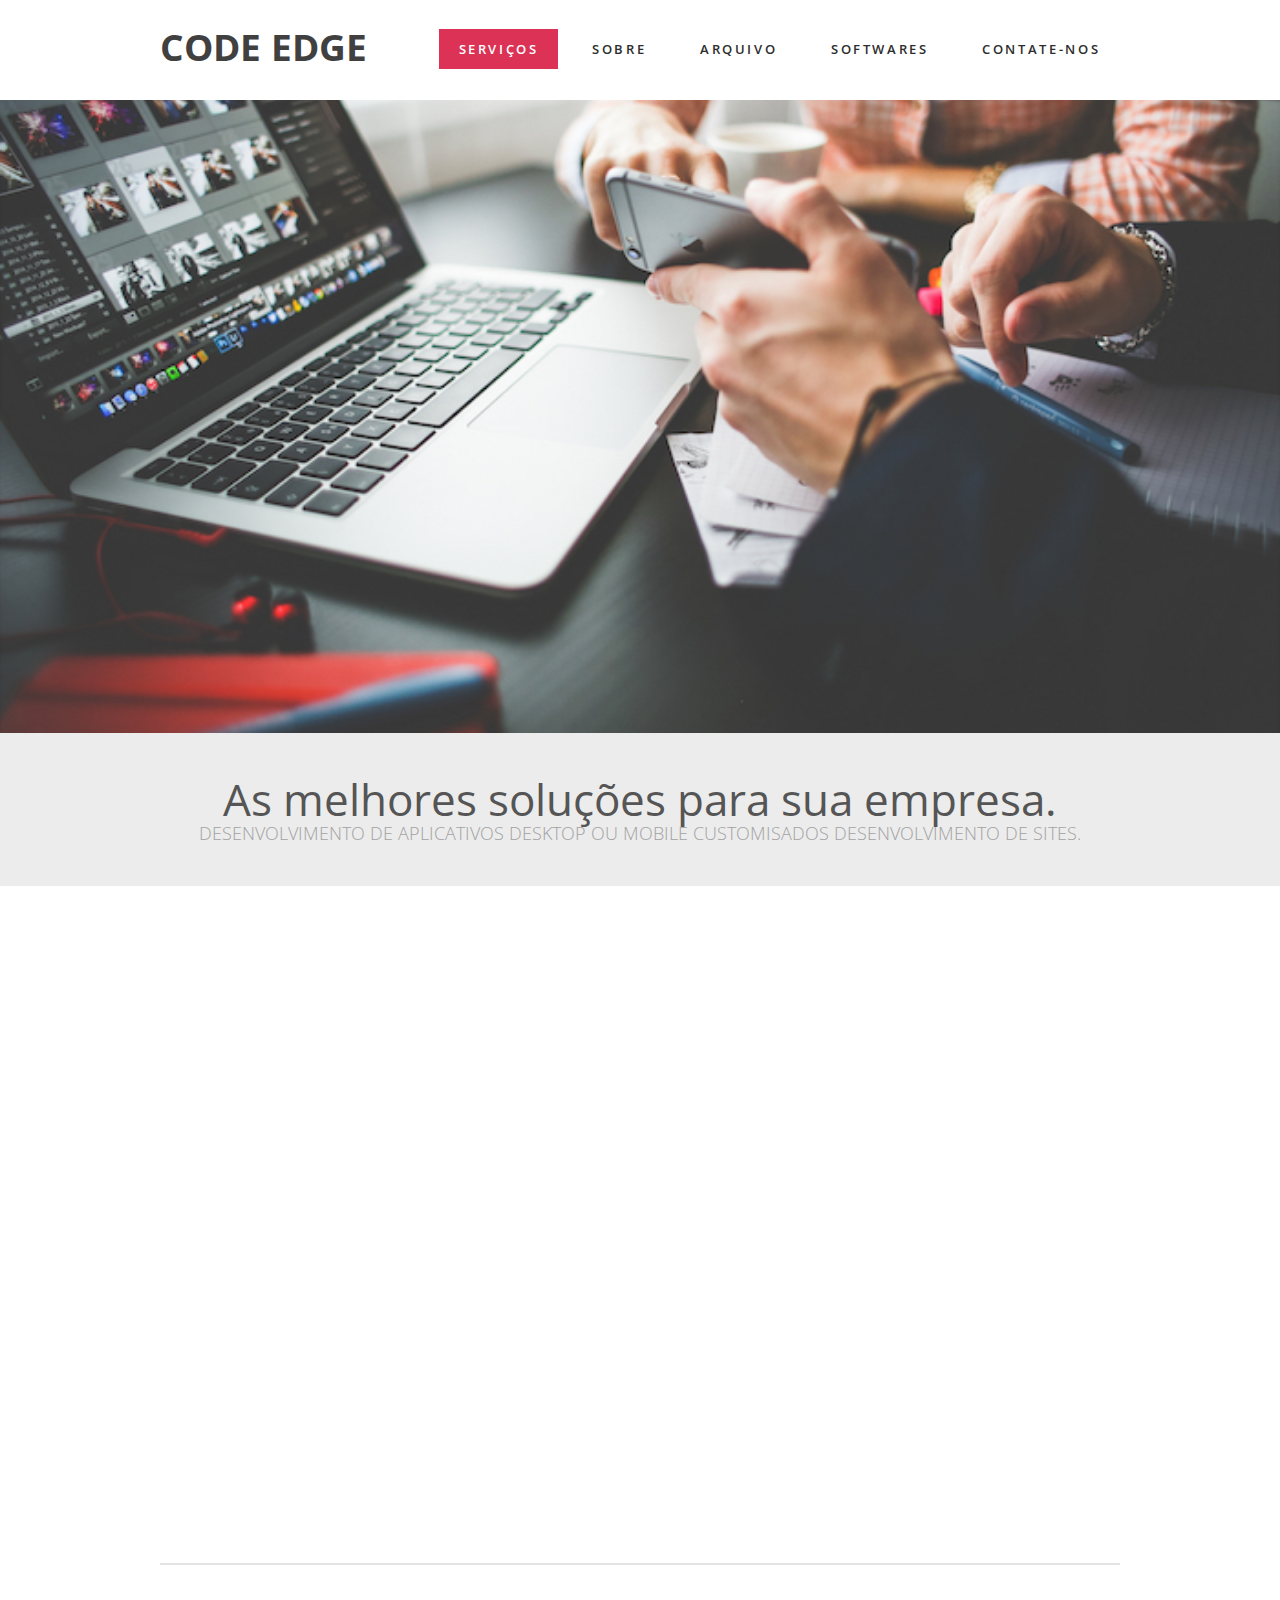
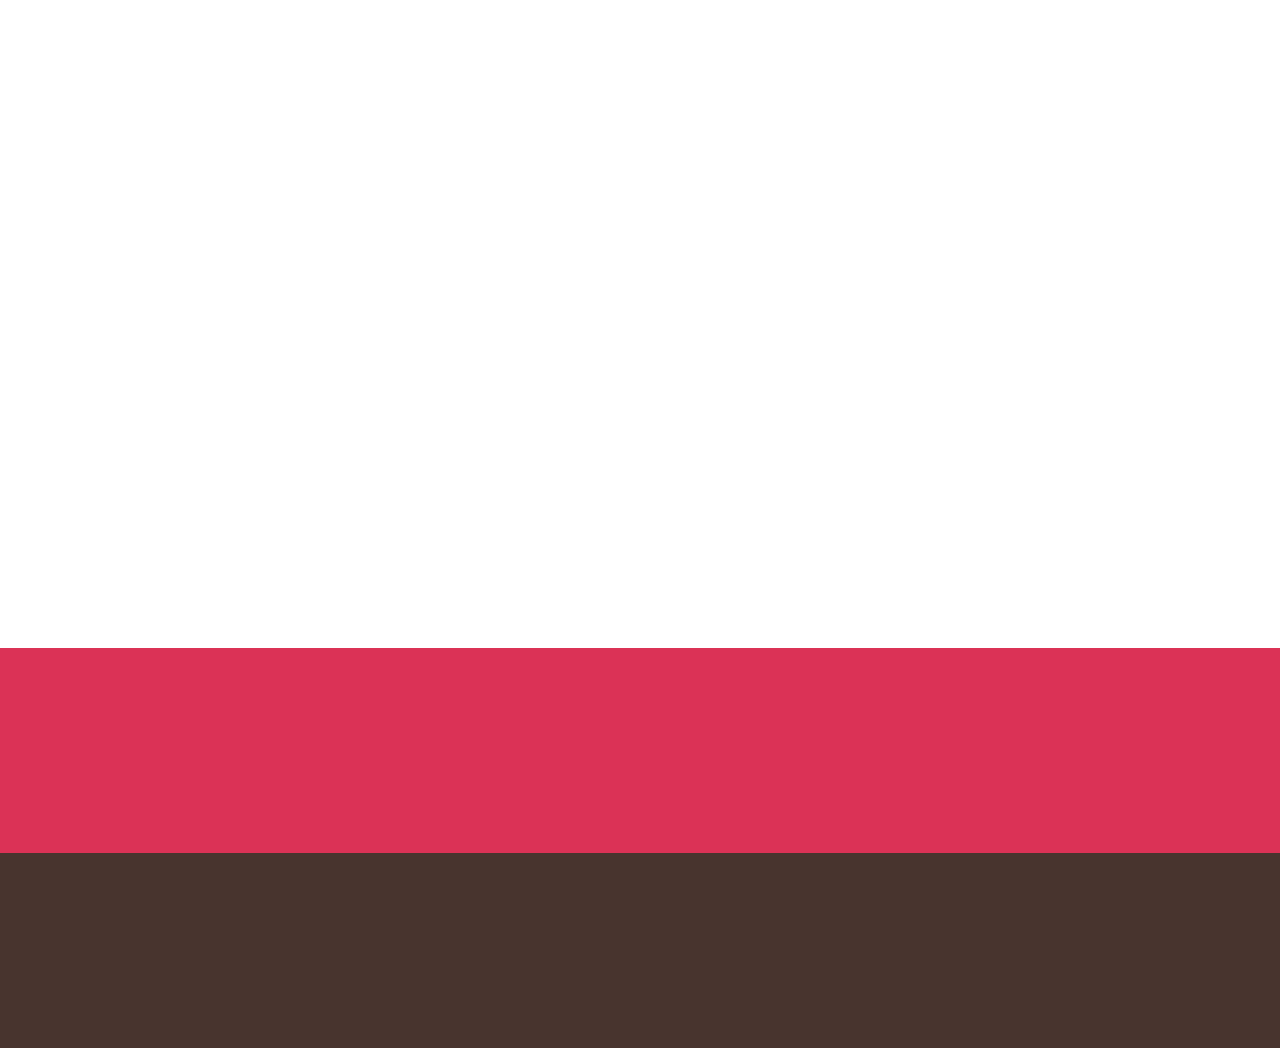
==== CodeEdge/index.html @ 5998e5e8 "Commit Inicial" ====
<!DOCTYPE html PUBLIC "-//W3C//DTD XHTML 1.0 Strict//EN" "http://www.w3.org/TR/xhtml1/DTD/xhtml1-strict.dtd">
<!--
Design by TEMPLATED
http://templated.co
Released for free under the Creative Commons Attribution License

Name       : Clear-Cut 
Description: A two-column, fixed-width design with dark color scheme.
Version    : 1.0
Released   : 20130903

-->
<html xmlns="http://www.w3.org/1999/xhtml">
<head>
<meta http-equiv="Content-Type" content="text/html; charset=utf-8" />
<title></title>


<!--[if IE 6]><link href="default_ie6.css" rel="stylesheet" type="text/css" /><![endif]-->

<meta name="keywords" content="" />
<meta name="description" content="" />
<link href="http://fonts.googleapis.com/css?family=Open+Sans:400,300,600,700,800" rel="stylesheet" />
<link href="css/default.css" rel="stylesheet" type="text/css" media="all" />
<link rel="stylesheet" href="css/animations.css" type="text/css">

<script src="js/jquery.min.js"></script>
		<script src="js/skel.min.js"></script>
		<script src="js/skel-layers.min.js"></script>
		<script src="js/init.js"></script>
<link href="css/fonts.css" rel="stylesheet" type="text/css" media="all" />

<!--[if IE 6]><link href="default_ie6.css" rel="stylesheet" type="text/css" /><![endif]-->

</head>
<body>
<div class="font-s">
<div id="header-wrapper">
	<div id="header" class="container">
		<div id="logo">
			<h1><a href="index.html">Code Edge</a></h1>
		</div>
		<div id="menu">
			<ul>
				<li class="current_page_item"><a href="Servicos.html" accesskey="1" title="">Serviços</a></li>	
				<li><a href="index.html#Sobre" accesskey="2" title="">Sobre</a></li>
				<li><a href="#" accesskey="3" title="">Arquivo</a></li>
				<li><a href="software.html" accesskey="4" title="">Softwares</a></li>
				<li><a href="contato.html" accesskey="5" title="">Contate-nos</a></li>
			</ul>
		</div>
	</div>
</div>

</div>
<div id="header-featured">
 </div>
	<div id="banner-wrapper">
		<div id="banner" class="container">
			<h2 id="Sobre">As melhores soluções para sua empresa.</h2>
			<span>Desenvolvimento de aplicativos Desktop ou mobile customisados desenvolvimento de Sites.</span>
		</div>
	</div>

<div id="wrapper">
	<div id="page" class="container">
	<div class='animatedParent animateOnce' data-appear-top-offset='200'>
		<div id="content" class="animated fadeInLeft slow">
			<div class="title">
				<h2>Bem vindo a Code Edge!</h2>
				<span class="byline">Code Edge Developtement</span> </div>
			<p >Code Edge é uma coorporação de desenvolvimento especializada situada em Blumenau,Santa Catarina uma das cidades destaque nacional no desenvolvimento de softwares , a nossa intenção é procurar a fundo o entendimento da necessidade do cliente,para que possamos compreender a solução perfeita para ele.
			</p>
			<a href="contato.html" class="button" style="margin-top:20px">Contate-nos</a>
		 </div>
		 </div>
		 <div class='animatedParent animateOnce' data-appear-top-offset='200'>
		<div id="sidebar" class="animated fadeInRight slow">
			<div id="stwo-col">
				
				<div class="sbox2">
					<h2>Pode contar com:</h2>
					<ul class="style2">
						<li class="icon icon-ok"><a href="#">Serviços de qualidade</a></li>
						<li class="icon icon-ok"><a href="#">Suporte Ativo.</a></li>
						<li class="icon icon-ok"><a href="#">Loja exclusiva</a></li>
						
					</ul>
				</div>
			</div>
		</div>
		</div>
	</div>
	<div class='animatedParent animateOnce' data-appear-top-offset='200'>
	<div id="featured-wrapper" class="animated fadeInUp slow">
		<div id="featured" class="container">
			<div class="column1"> <span class="icon icon-key"></span>
				<div class="title">
					<h2>Web</h2>
				</div>
				<p>In posuere eleifend odio. Quisque semper augue mattis wisi. Pellentesque viverra vulputate enim. Aliquam erat volutpat.</p>
			</div>
			<div class="column2"> <span class="icon icon-legal"></span>
				<div class="title">
					<h2>Desktop</h2>
				</div>
				<p>In posuere eleifend odio. Quisque semper augue mattis wisi. Pellentesque viverra vulputate enim. Aliquam erat volutpat.</p>
			</div>
			<div class="column3"> <span class="icon icon-unlock"></span>
				<div class="title">
					<h2>Mobile</h2>
				</div>
				<p>In posuere eleifend odio. Quisque semper augue mattis wisi. Pellentesque viverra vulputate enim. Aliquam erat volutpat.</p>
			</div>
			<div class="column4"> <span class="icon icon-wrench"></span>
				<div class="title">
					<h2>Cloud</h2>
				</div>
				<p>In posuere eleifend odio. Quisque semper augue mattis wisi. Pellentesque viverra vulputate enim. Aliquam erat volutpat.</p>
			</div>
		</div>
		
	</div>
	</div>
</div>

<div id="footer-wrapper">
	<div id="footer" class="container">
		
	</div>
</div>

<script src="js/jquery.min.js"></script>
<script src='js/css3-animate-it.js'></script>

</body>
</html>
---- CodeEdge/css/default.css ----
@charset "UTF-8";
@import url(font-awesome.min.css);
@import "http://fonts.googleapis.com/css?family=Raleway:400,700";



html, body
{
	height: 100%;
}

body
{
	margin: 0px;
	padding: 0px;
	background: #48342E;
	font-family: 'Open Sans', sans-serif;
	font-size: 11pt;
	font-weight: 300;
	color: #6c6c6c
}

#menu li a:hover{
	color: #cccccc;

}

h1, h2, h3
{
	margin: 0;
	padding: 0;
	font-weight: 600;
	color: #454445;
}

p, ol, ul
{
	margin-top: 0;
}

ol, ul
{
	padding: 0;
	list-style: none;
}

p
{
	line-height: 180%;
}

strong
{
}

a
{
	color: #DB3256;
}

a:hover
{
	text-decoration: none;
}

.container
{
	margin: 0px auto;
	width: 1200px;
}

/*********************************************************************************/
/* Image Style                                                                   */
/*********************************************************************************/

	.image
{
	display: inline-block;
}

.image img
{
	display: block;
	width: 100%;
}

.image-full
{
	display: block;
	width: 100%;
	margin: 0 0 2em 0;
}

.image-left
{
	float: left;
	margin: 0 2em 2em 0;
}

.image-centered
{
	display: block;
	margin: 0 0 2em 0;
}

.image-centered img
{
	margin: 0 auto;
	width: auto;
}

div#header-wrapper {
	position: fixed;
	width: 100%;
	z-index: 1000;
}

/*********************************************************************************/
/* List Styles                                                                   */
/*********************************************************************************/

	ul.style1
{
	margin: 0;
	padding: 0em 0em 0em 0em;
	overflow: hidden;
	list-style: none;
	color: #6c6c6c
}

ul.style1 li
{
	overflow: hidden;
	display: block;
	padding: 2.80em 0em;
	border-top: 1px solid #D1CFCE;
}

ul.style1 li:first-child
{
	padding-top: 0;
	border-top: none;
}

ul.style1 .image-left
{
	margin-bottom: 0;
}

ul.style1 h3
{
	padding: 1.2em 0em 1em 0em;
	letter-spacing: 0.10em;
	text-transform: uppercase;
	font-size: 1.2em;
	font-weight: 600;
	color: #454445;
}

ul.style1 a
{
	text-decoration: none;
	color: #525252;
}

ul.style1 a:hover
{
	text-decoration: underline;
	color: #525252;
}

ul.style2
{
	margin: 0;
	padding-top: 1em;
	list-style: none;
}

ul.style2 li
{
	border-top: solid 1px #E5E5E5;
	padding: 0.80em 0 0.80em 0;
	font-family: 0.80em;
}

ul.style2 li:before
{
	display: inline-block;
	padding: 4px;
	background: #DB3256;
}

ul.style2 a
{
	display: inline-block;
	margin-left: 1em;
}

ul.style2 li:first-child
{
	border-top: 0;
	padding-top: 0;
}

ul.style2 .icon
{
	color: #FFF;
}

ul.style3
{
	margin: 0;
	padding-top: 1em;
	list-style: none;
}

ul.style3 li
{
	border-top: solid 1px rgba(255,255,255,.2);
	padding: 1em 0 1em 0;
	font-family: 0.80em;
}

ul.style3 li:before
{
	display: inline-block;
	padding: 4px;
	background: #FFF;
}

ul.style3 a
{
	display: inline-block;
	margin-left: 1em;
	font-size: 1em !important;
	color: #FFF;
}

ul.style3 li:first-child
{
	border-top: 0;
	padding-top: 0;
}

ul.style3 .icon
{
	color: #DB3256;
}

/*********************************************************************************/
/* Social Icon Styles                                                            */
/*********************************************************************************/

	ul.contact
{
	margin: 0;
	padding: 2em 0em 0em 0em;
	list-style: none;
}

ul.contact li
{
	display: inline-block;
	padding: 0em 0.30em;
	font-size: 1em;
}

ul.contact li span
{
	display: none;
	margin: 0;
	padding: 0;
}

ul.contact li a
{
	color: #FFF;
}

ul.contact li a:before
{
	display: inline-block;
	background: #3f3f3f;
	width: 40px;
	height: 40px;
	line-height: 40px;
	border-radius: 20px;
	text-align: center;
	color: #FFFFFF;
}

ul.contact li a.icon-twitter:before
{
	background: #2DAAE4;
}

ul.contact li a.icon-facebook:before
{
	background: #39599F;
}

ul.contact li a.icon-dribbble:before
{
	background: #C4376B;
}

ul.contact li a.icon-tumblr:before
{
	background: #31516A;
}

ul.contact li a.icon-rss:before
{
	background: #F2600B;
}

/*********************************************************************************/
/* Button Style                                                                  */
/*********************************************************************************/

	.button
{
	display: inline-block;
	padding: 1.3em 3em;
	background: #DB3256;
	-moz-transition: opacity 0.25s ease-in-out;
	-webkit-transition: opacity 0.25s ease-in-out;
	-o-transition: opacity 0.25s ease-in-out;
	-ms-transition: opacity 0.25s ease-in-out;
	transition: opacity 0.25s ease-in-out;
	letter-spacing: 0.20em;
	text-decoration: none;
	text-transform: uppercase;
	font-weight: 600;
	color: #FFF;
}

.button:hover
{
}

.button:active
{
}

.button-big
{
	padding: 1.6em 4em;
	font-size: 1.4em;
	font-weight: 900;
}

/*********************************************************************************/
/* Heading Titles                                                                */
/*********************************************************************************/

	.title
{
	margin-bottom: 3em;
}

.title h2
{
	font-weight: 400;
	font-size: 2.8em;
	color: #323232;
}

.title .byline
{
	letter-spacing: 0.15em;
	text-transform: uppercase;
	font-weight: 400;
	font-size: 1.1em;
	color: #6F6F6F;
}

/*********************************************************************************/
/* Header                                                                        */
/*********************************************************************************/
	
#header-wrapper
{
	background: #FFF;
}

#header
{
	position: relative;
	height: 100px;
}

/*********************************************************************************/
/* Logo                                                                          */
/*********************************************************************************/

	#logo
{
	position: absolute;
	top: 2em;
	left: 0;
	width: 100%;
}

#logo h1
{
	display: inline-block;
	font-size: 2.5em;
	text-transform: uppercase;
	font-weight: 700;
	color: #404040;
}

#logo a
{
	text-decoration: none;
	color: #404040;
}

/*********************************************************************************/
/* Menu                                                                          */
/*********************************************************************************/

#menu
{
	position: absolute;
	right: 0;
	top: 2em;
}

#menu ul
{
	display: inline-block;
}

#menu li
{
	display: block;
	float: left;
	text-align: center;
}

#menu li a, #menu li span
{
	display: inline-block;
	margin-left: 0.50em;
	padding: 1em 1.5em;
	letter-spacing: 0.20em;
	text-decoration: none;
	font-size: 0.90em;
	font-weight: 600;
	text-transform: uppercase;
	outline: 0;
	color: #2D2D2D;
}

#menu li:hover a, #menu li.active a, #menu li.active span
{
}

#menu .current_page_item a
{
	background: #DB3256;
	color: #FFF;
}

#menu .icon
{
}

/*********************************************************************************/
/* Banner                                                                        */
/*********************************************************************************/
	
	#banner-wrapper
{
	overflow: hidden;
	padding: 3em 0em;
	background: #ECECEC;
}

#banner
{
	text-align: center;
}

#banner .box-left
{
	float: left;
}

#banner .box-right
{
	float: right;
}

#banner h2
{
	margin: 0em;
	padding: 0em;
	font-weight: 400;
	font-size: 3em;
	color: #555555;
}

#banner span
{
	display: block;
	padding-top: 0.20em;
	text-transform: uppercase;
	font-size: 1.2em;
	color: #A2A2A2;
}

/*********************************************************************************/
/* Page                                                                          */
/*********************************************************************************/

#wrapper
{
	background: #FFF;
}

#page
{
	overflow: hidden;
	padding: 6em 0em;
	border-bottom: 2px solid #E3E3E3;
}

/*********************************************************************************/
/* Content                                                                       */
/*********************************************************************************/

	#content
{
	float: left;
	width: 700px;
}

/*********************************************************************************/
/* Sidebar                                                                       */
/*********************************************************************************/

	#sidebar
{
	float: right;
	width: 450px;
}

#stwo-col
{
	margin-top: 2em;
}

#stwo-col h2
{
	display: block;
	padding-bottom: 1.5em;
	letter-spacing: 0.10em;
	text-transform: uppercase;
	font-size: 1.2em;
	font-weight: 600;
	color: #454445;
}

#stwo-col .sbox1
{
	float: left;
	width: 210px;
}

#stwo-col .sbox2
{
	float: right;
	width: 210px;
}

/*********************************************************************************/
/* Copyright                                                                     */
/*********************************************************************************/

	#copyright
{
	overflow: hidden;
	padding: 5em 0em;
}

#copyright p
{
	letter-spacing: 0.20em;
	text-align: center;
	text-transform: uppercase;
	font-size: 0.80em;
	color: rgba(255,255,255,0.3);
}

#copyright a
{
	text-decoration: none;
	color: rgba(255,255,255,0.6);
}

/*********************************************************************************/
/* Featured                                                                      */
/*********************************************************************************/

#featured-wrapper
{
	overflow: hidden;
	padding: 5em 0em;
	background: #FFF;
	text-align: center;
}

#featured
{
	overflow: hidden;
}

#featured .major
{
	overflow: hidden;
	margin-bottom: 3em;
	padding-bottom: 2em;
	border-bottom: 1px solid #E8E8E8;
}

#featured .major h2
{
	font-size: 3em;
}

#featured .major .byline
{
	font-size: 1.3em;
}

#featured .title
{
	margin-bottom: 1.5em;
	padding-bottom: 1.5em;
	border-bottom: 1px solid #E3E3E3;
}

#featured .title h2
{
	font-size: 1.2em;
}

#featured h2
{
	text-align: center;
}

#featured .icon
{
	position: relative;
	display: inline-block;
	width: 80px;
	height: 80px;
	background: #DB3256;
	margin: 0px auto 20px auto;
	line-height:  80px;
	font-size: 2em;
	text-align: center;
	color: #FFF;
}

.column1,  .column2,  .column3,  .column4
{
	width: 282px;
}

.column1,  .column2
{
	float: left;
	margin-right: 24px;
}

.column3
{
	float: left;
}

.column4
{
	float: right;
}


	#header-featured
	{
		height: 50em;
		background-image: url(images/banner.jpg);
		background-position: center;
		background-size: cover;
	}

	#header-featured2
	{
		height: 80em;
		background-image: url(images/pic1.jpg);
		background-position: center;
		background-size: cover;
	}


#slider-wrapper
{
	padding: 6em 0em;
	background: #DB3256;
}

#slider
{
	margin: 0em auto 0em auto;
	width: 1200px;
	position: relative;
}

#slider .button
{
}

#slider .button:hover
{
}

#slider .viewer
{
	width: 1000px;
	height: 375px;
	margin: 0 auto;
	overflow: hidden;
}

#slider .viewer .reel
{
	display: none;
	height: 375px;
}

#slider .viewer .reel .slide
{
	position: relative;
	width: 1000px;
	height: 375px;
}

#slider .viewer .reel h2
{
	position: absolute;
	top: 130px;
	left: 0;
	width: 1200px;
	height: 80px;
	line-height: 80px;
	background: #111111;
	text-align: center;
	opacity: 0.85;
	font-weight: normal;
	color: #ffffff;
	font-size: 2.25em;
}

#slider .viewer .reel p
{
	position: absolute;
	top: 210px;
	left: 0;
	width: 1200px;
	height: 40px;
	line-height: 40px;
	background: #0074C6;
	text-align: center;
	opacity: 0.85;
	font-weight: normal;
	color: #ffffff;
	font-size: 1.1em;
}

#slider .icon
{
	font-size: 4em;
	color: #FFF;
}

#slider .previous-button
{
	position: absolute;
	top: 150px;
	left: 0;
}

#slider .next-button
{
	position: absolute;
	top: 150px;
	right: 0;
}

#slider .indicator
{
	margin: 30px auto 0 auto;
}

#slider .indicator ul
{
	list-style: none;
	padding: 0;
	margin: 0;
	text-align: center;
}

#slider .indicator ul li
{
	display: inline-block;
	width: 12px;
	height: 12px;
	text-indent: -9999em;
	background: #c8c8c8;
	margin: 0 2px 0 2px;
	border-radius: 8px;
	border-bottom: solid 1px #ffffff;
	border-top: solid 1px #909090;
}

#slider .indicator ul li.active
{
	background: #505050;
	border-top: solid 1px #505050;
}

/*********************************************************************************/
/* Footer                                                                        */
/*********************************************************************************/

#footer-wrapper
{
	overflow: hidden;
	padding: 7em 0em;
	background: #DB3256;
}


#footer .title h2
{
	font-size: 1.4em;
	font-weight: 200;
	color: #FFF;
}

#footer .column1,
#footer .column2,
#footer .column3
{
	width: 242px;
	padding-right: 40px;
}

#extra
{
	overflow: hidden;
	margin: 2em auto;
	padding: 2em 0em;
	background: #ECECEC;
}

#extra h2
{
	margin: 0em;
	padding: 0em;
	font-weight: 400;
	font-size: 2.4em;
	color: #555555;
}

#extra span
{
	display: block;
	padding-top: 0.20em;
	text-transform: uppercase;
	font-size: 1.2em;
	color: #A2A2A2;
}


input[type="text"],
	input[type="password"],
	input[type="email"],
	select {
		height: 2.75em;
	}

	textarea {
		padding: 0.75em 1em;
	}

	input[type="checkbox"],
	input[type="radio"] {
		-moz-appearance: none;
		-webkit-appearance: none;
		-o-appearance: none;
		-ms-appearance: none;
		appearance: none;
		display: block;
		float: left;
		margin-right: -2em;
		opacity: 0;
		width: 1em;
		z-index: -1;
	}

		input[type="checkbox"] + label,
		input[type="radio"] + label {
			text-decoration: none;
			color: #666;
			cursor: pointer;
			display: inline-block;
			font-size: 1em;
			font-weight: 400;
			padding-left: 2.4em;
			padding-right: 0.75em;
			position: relative;
		}

			input[type="checkbox"] + label:before,
			input[type="radio"] + label:before {
				-moz-osx-font-smoothing: grayscale;
				-webkit-font-smoothing: antialiased;
				font-family: FontAwesome;
				font-style: normal;
				font-weight: normal;
				text-transform: none !important;
			}

			input[type="checkbox"] + label:before,
			input[type="radio"] + label:before {
				background: rgba(144, 144, 144, 0.075);
				border-radius: 4px;
				border: solid 1px rgba(144, 144, 144, 0.25);
				content: '';
				display: inline-block;
				height: 1.65em;
				left: 0;
				line-height: 1.58125em;
				position: absolute;
				text-align: center;
				top: 0;
				width: 1.65em;
			}

		input[type="checkbox"]:checked + label:before,
		input[type="radio"]:checked + label:before {
			background: #323037;
			border-color: #323037;
			color: #ffffff;
			content: '\f00c';
		}

		input[type="checkbox"]:focus + label:before,
		input[type="radio"]:focus + label:before {
			border-color: #f32853;
			box-shadow: 0 0 0 1px #f32853;
		}

	input[type="checkbox"] + label:before {
		border-radius: 4px;
	}

	input[type="radio"] + label:before {
		border-radius: 100%;
	}

	::-webkit-input-placeholder {
		color: #aaa !important;
		opacity: 1.0;
	}

	:-moz-placeholder {
		color: #aaa !important;
		opacity: 1.0;
	}

	::-moz-placeholder {
		color: #aaa !important;
		opacity: 1.0;
	}

	:-ms-input-placeholder {
		color: #aaa !important;
		opacity: 1.0;
	}

	.formerize-placeholder {
		color: #aaa !important;
		opacity: 1.0;
	}

/* Box */

	.box {
		border-radius: 4px;
		border: solid 1px rgba(144, 144, 144, 0.25);
		margin-bottom: 2em;
		padding: 1.5em;
	}

		.box > :last-child,
		.box > :last-child > :last-child,
		.box > :last-child > :last-child > :last-child {
			margin-bottom: 0;
		}

		.box.alt {
			border: 0;
			border-radius: 0;
			padding: 0;
		}

/* Feature */

	.feature-grid {
		position: relative;
	}

		.feature-grid:after {
			clear: both;
			content: '';
			display: block;
		}

		.feature-grid .feature {
			display: inline-block;
			float: left;
			margin-bottom: 3em;
			width: 50%;
		}

			.feature-grid .feature .content {
				width: 60%;
			}

			.feature-grid .feature .image {
				width: 30%;
			}

				.feature-grid .feature .image img {
					display: inline;
					max-width: 100%;
				}

			.feature-grid .feature:nth-child(odd) .content, .feature-grid .feature:nth-child(odd) .image {
				float: right;
				margin-right: 5%;
				text-align: right;
			}

			.feature-grid .feature:nth-child(even) .content, .feature-grid .feature:nth-child(even) .image {
				float: left;
				margin-left: 5%;
				text-align: left;
			}

/* Icon */

	.icon {
		text-decoration: none;
		border-bottom: none;
		position: relative;
	}

		.icon:before {
			-moz-osx-font-smoothing: grayscale;
			-webkit-font-smoothing: antialiased;
			font-family: FontAwesome;
			font-style: normal;
			font-weight: normal;
			text-transform: none !important;
		}

		.icon > .label {
			display: none;
		}

/* Image */

	.image {
		border-radius: 4px;
		border: 0;
		display: inline-block;
		position: relative;
	}

		.image img {
			border-radius: 4px;
			display: block;
		}

		.image.left {
			float: left;
			padding: 0 1.5em 1em 0;
			top: 0.25em;
		}

		.image.right {
			float: right;
			padding: 0 0 1em 1.5em;
			top: 0.25em;
		}

		.image.left, .image.right {
			max-width: 40%;
		}

			.image.left img, .image.right img {
				width: 100%;
			}

		.image.fit {
			display: block;
			margin: 0 0 2em 0;
			width: 100%;
		}

			.image.fit img {
				width: 100%;
			}

		.image.rounded {
			border-radius: 100%;
		}

			.image.rounded img {
				border: solid 0.5em rgba(144, 144, 144, 0.25);
				border-radius: 100%;
			}

		.image.captioned {
			border-radius: 0;
			margin-bottom: 4em;
		}

			.image.captioned img {
				border-radius: 0;
			}

			.image.captioned h3 {
				background-color: #fff;
				box-shadow: 0px 0.0375em 0.125em 0px rgba(0, 0, 0, 0.15);
				display: block;
				padding: 2em 1em;
			}

/* List */

	ol {
		list-style: decimal;
		margin: 0 0 2em 0;
		padding-left: 1.25em;
	}

		ol li {
			padding-left: 0.25em;
		}

	ul {
		list-style: disc;
		margin: 0 0 2em 0;
		padding-left: 1em;
	}

		ul li {
			padding-left: 0.5em;
		}

		ul.alt {
			list-style: none;
			padding-left: 0;
		}

			ul.alt li {
				border-top: solid 1px rgba(144, 144, 144, 0.25);
				padding: 0.5em 0;
			}

				ul.alt li:first-child {
					border-top: 0;
					padding-top: 0;
				}

		ul.icons {
			cursor: default;
			list-style: none;
			padding-left: 0;
		}

			ul.icons li {
				display: inline-block;
				padding: 0 1em 0 0;
			}

				ul.icons li:last-child {
					padding-right: 0;
				}

				ul.icons li .icon:before {
					font-size: 2em;
				}

		ul.actions {
			cursor: default;
			list-style: none;
			padding-left: 0;
		}

			ul.actions li {
				display: inline-block;
				padding: 0 1em 0 0;
				vertical-align: middle;
			}

				ul.actions li:last-child {
					padding-right: 0;
				}

			ul.actions.small li {
				padding: 0 0.5em 0 0;
			}

			ul.actions.vertical li {
				display: block;
				padding: 1em 0 0 0;
			}

				ul.actions.vertical li:first-child {
					padding-top: 0;
				}

				ul.actions.vertical li > * {
					margin-bottom: 0;
				}

			ul.actions.vertical.small li {
				padding: 0.5em 0 0 0;
			}

				ul.actions.vertical.small li:first-child {
					padding-top: 0;
				}

			ul.actions.fit {
				display: table;
				margin-left: -1em;
				padding: 0;
				table-layout: fixed;
				width: calc(100% + 1em);
			}

				ul.actions.fit li {
					display: table-cell;
					padding: 0 0 0 1em;
				}

					ul.actions.fit li > * {
						margin-bottom: 0;
					}

				ul.actions.fit.small {
					margin-left: -0.5em;
					width: calc(100% + 0.5em);
				}

					ul.actions.fit.small li {
						padding: 0 0 0 0.5em;
					}

	dl {
		margin: 0 0 2em 0;
	}

/* Table */

	.table-wrapper {
		-webkit-overflow-scrolling: touch;
		overflow-x: auto;
	}

	table {
		margin: 0 0 2em 0;
		width: 100%;
	}

		table tbody tr {
			border: solid 1px rgba(144, 144, 144, 0.25);
			border-left: 0;
			border-right: 0;
		}

			table tbody tr:nth-child(2n + 1) {
				background-color: rgba(144, 144, 144, 0.075);
			}

		table td {
			padding: 0.75em 0.75em;
		}

		table th {
			color: #484848;
			font-size: 0.9em;
			font-weight: 700;
			padding: 0 0.75em 0.75em 0.75em;
			text-align: left;
		}

		table thead {
			border-bottom: solid 2px rgba(144, 144, 144, 0.25);
		}

		table tfoot {
			border-top: solid 2px rgba(144, 144, 144, 0.25);
		}

		table.alt {
			border-collapse: separate;
		}

			table.alt tbody tr td {
				border: solid 1px rgba(144, 144, 144, 0.25);
				border-left-width: 0;
				border-top-width: 0;
			}

				table.alt tbody tr td:first-child {
					border-left-width: 1px;
				}

			table.alt tbody tr:first-child td {
				border-top-width: 1px;
			}

			table.alt thead {
				border-bottom: 0;
			}

			table.alt tfoot {
				border-top: 0;
			}

/* Button */

	input[type="submit"],
	input[type="reset"],
	input[type="button"],
	.button {
		-moz-appearance: none;
		-webkit-appearance: none;
		-o-appearance: none;
		-ms-appearance: none;
		appearance: none;
		-moz-transition: background-color 0.2s ease-in-out, color 0.2s ease-in-out;
		-webkit-transition: background-color 0.2s ease-in-out, color 0.2s ease-in-out;
		-o-transition: background-color 0.2s ease-in-out, color 0.2s ease-in-out;
		-ms-transition: background-color 0.2s ease-in-out, color 0.2s ease-in-out;
		transition: background-color 0.2s ease-in-out, color 0.2s ease-in-out;
		background-color: #323037;
		border-radius: 4px;
		border: 0;
		color: #ffffff !important;
		cursor: pointer;
		display: inline-block;
		font-weight: 700;
		height: 3.15em;
		line-height: 3.25em;
		padding: 0 2.2em;
		text-align: center;
		text-decoration: none;
		text-transform: uppercase;
		white-space: nowrap;
	}

		input[type="submit"]:hover,
		input[type="reset"]:hover,
		input[type="button"]:hover,
		.button:hover {
			background-color: #3e3c45;
		}

		input[type="submit"]:active,
		input[type="reset"]:active,
		input[type="button"]:active,
		.button:active {
			background-color: #262429;
		}

		input[type="submit"].icon,
		input[type="reset"].icon,
		input[type="button"].icon,
		.button.icon {
			padding-left: 1.35em;
		}

			input[type="submit"].icon:before,
			input[type="reset"].icon:before,
			input[type="button"].icon:before,
			.button.icon:before {
				margin-right: 0.5em;
			}

		input[type="submit"].fit,
		input[type="reset"].fit,
		input[type="button"].fit,
		.button.fit {
			display: block;
			margin: 0 0 1em 0;
			width: 100%;
		}

		input[type="submit"].small,
		input[type="reset"].small,
		input[type="button"].small,
		.button.small {
			font-size: 0.8em;
		}

		input[type="submit"].big,
		input[type="reset"].big,
		input[type="button"].big,
		.button.big {
			font-size: 1.35em;
		}

		input[type="submit"].alt,
		input[type="reset"].alt,
		input[type="button"].alt,
		.button.alt {
			background-color: transparent;
			box-shadow: inset 0 0 0 2px rgba(144, 144, 144, 0.25);
			color: #484848 !important;
		}

			input[type="submit"].alt:hover,
			input[type="reset"].alt:hover,
			input[type="button"].alt:hover,
			.button.alt:hover {
				background-color: rgba(144, 144, 144, 0.075);
			}

			input[type="submit"].alt:active,
			input[type="reset"].alt:active,
			input[type="button"].alt:active,
			.button.alt:active {
				background-color: rgba(144, 144, 144, 0.2);
			}

			input[type="submit"].alt.icon:before,
			input[type="reset"].alt.icon:before,
			input[type="button"].alt.icon:before,
			.button.alt.icon:before {
				color: #aaa;
			}

		input[type="submit"].special,
		input[type="reset"].special,
		input[type="button"].special,
		.button.special {
			background-color: #f32853;
			color: #ffffff !important;
		}

			input[type="submit"].special:hover,
			input[type="reset"].special:hover,
			input[type="button"].special:hover,
			.button.special:hover {
				background-color: #f44066;
			}

			input[type="submit"].special:active,
			input[type="reset"].special:active,
			input[type="button"].special:active,
			.button.special:active {
				background-color: #f21040;
			}

		input[type="submit"].disabled, input[type="submit"]:disabled,
		input[type="reset"].disabled,
		input[type="reset"]:disabled,
		input[type="button"].disabled,
		input[type="button"]:disabled,
		.button.disabled,
		.button:disabled {
			background-color: #666 !important;
			box-shadow: inset 0 -0.15em 0 0 rgba(0, 0, 0, 0.15);
			color: #fff !important;
			cursor: default;
			opacity: 0.25;
		}

		input[type="text"]:invalid,
		input[type="password"]:invalid,
		input[type="email"]:invalid,
		select:invalid,
		textarea:invalid {
			box-shadow: none;
		}

		input[type="text"]:focus,
		input[type="password"]:focus,
		input[type="email"]:focus,
		select:focus,
		textarea:focus {
			border-color: #f32853;
			box-shadow: 0 0 0 1px #f32853;
		}

	.select-wrapper {
		text-decoration: none;
		display: block;
		position: relative;
	}

		.select-wrapper:before {
			content: "";
			-moz-osx-font-smoothing: grayscale;
			-webkit-font-smoothing: antialiased;
			font-family: FontAwesome;
			font-style: normal;
			font-weight: normal;
			text-transform: none !important;
		}

		.select-wrapper:before {
			color: rgba(144, 144, 144, 0.25);
			display: block;
			height: 2.75em;
			line-height: 2.75em;
			pointer-events: none;
			position: absolute;
			right: 0;
			text-align: center;
			top: 0;
			width: 2.75em;
		}

		.select-wrapper select::-ms-expand {
			display: none;
		}


section.special, article.special, header.special {
		text-align: center;
	}

	header p {
		color: #aaa;
		position: relative;
		margin: 0 0 1.5em 0;
		text-transform: uppercase;
	}

	header h2 + p {
		font-size: 1.25em;
		margin-top: -1em;
		line-height: 1.5em;
	}

	header h3 + p {
		font-size: 1.1em;
		margin-top: -0.8em;
		line-height: 1.5em;
	}

	header h4 + p,
	header h5 + p,
	header h6 + p {
		font-size: 0.9em;
		margin-top: -0.6em;
		line-height: 1.5em;
	}

	header.major {
		margin: 0 0 6em 0;
	}

		header.major h2 {
			font-size: 3em;
		}

		header.major h2, header.major h3, header.major h4, header.major h5, header.major h6 {
			display: inline-block;
			margin: 0 0 0.8em;
		}

		header.major p {
			font-size: 1.7em;
			margin-bottom: 0;
		}
form {
		margin: 0 0 2em 0;
	}

	label {
		color: #484848;
		display: block;
		font-size: 0.9em;
		font-weight: 700;
		margin: 0 0 1em 0;
	}

	input[type="text"],
	input[type="password"],
	input[type="email"],
	select,
	textarea {
		-moz-appearance: none;
		-webkit-appearance: none;
		-o-appearance: none;
		-ms-appearance: none;
		appearance: none;
		background: rgba(144, 144, 144, 0.075);
		border-radius: 4px;
		border: none;
		border: solid 1px rgba(144, 144, 144, 0.25);
		color: inherit;
		display: block;
		outline: 0;
		padding: 0 1em;
		text-decoration: none;
		width: 100%;
	}

		input[type="text"]:invalid,
		input[type="password"]:invalid,
		input[type="email"]:invalid,
		select:invalid,
		textarea:invalid {
			box-shadow: none;
		}

		input[type="text"]:focus,
		input[type="password"]:focus,
		input[type="email"]:focus,
		select:focus,
		textarea:focus {
			border-color: #f32853;
			box-shadow: 0 0 0 1px #f32853;
		}

		form {
			font-size: 14px;
		}

::selection {
background:rgba(255,0,0,0.5);
color:#fff;

}
::-moz-selection {
background:rgba(255,0,0,0.5);
color:#fff;

}
::-webkit-selection {
background:rgba(255,0,0,0.5);
color:#fff;

}
---- CodeEdge/css/animations.css ----
/*animations*/

/******************
* Bounce in right *
*******************/


.animated { 
    -webkit-animation-duration: 1s; 
    animation-duration: 1s; 
    -webkit-animation-fill-mode: both; 
    animation-fill-mode: both; 
} 
.slow{
     -webkit-animation-duration: 1.5s; 
    animation-duration: 1.5s; 
    -webkit-animation-fill-mode: both; 
    animation-fill-mode: both; 
}
.slower{
     -webkit-animation-duration: 2s; 
    animation-duration: 2s; 
    -webkit-animation-fill-mode: both; 
    animation-fill-mode: both; 
}
.slowest{
     -webkit-animation-duration: 3s; 
    animation-duration: 3s; 
    -webkit-animation-fill-mode: both; 
    animation-fill-mode: both; 
}

/* Added by Andy Meetan */
.delay-250 {
    -webkit-animation-delay:0.25s;
    -moz-animation-delay:0.25s;
    -o-animation-delay:0.25s;
    animation-delay:0.25s;
}
.delay-500 {
    -webkit-animation-delay:0.5s;
    -moz-animation-delay:0.5s;
    -o-animation-delay:0.5s;
    animation-delay:0.5s;
}
.delay-750 {
    -webkit-animation-delay:0.75s;
    -moz-animation-delay:0.75s;
    -o-animation-delay:0.75s;
    animation-delay:0.75s;
}
.delay-1000 {
    -webkit-animation-delay:1.0s;
    -moz-animation-delay:1.0s;
    -o-animation-delay:1.0s;
    animation-delay:1.0s;
}
.delay-1250 {
    -webkit-animation-delay:1.25s;
    -moz-animation-delay:1.25s;
    -o-animation-delay:1.25s;
    animation-delay:1.25s;
}
.delay-1500 {
    -webkit-animation-delay:1.5s;
    -moz-animation-delay:1.5s;
    -o-animation-delay:1.5s;
    animation-delay:1.5s;
}
.delay-1750 {
    -webkit-animation-delay:1.75s;
    -moz-animation-delay:1.75s;
    -o-animation-delay:1.75s;
    animation-delay:1.75s;
}
.delay-2000 {
    -webkit-animation-delay:2.0s;
    -moz-animation-delay:2.0s;
    -o-animation-delay:2.0s;
    animation-delay:2.0s;
}
.delay-2500 {
    -webkit-animation-delay:2.5s;
    -moz-animation-delay:2.5s;
    -o-animation-delay:2.5s;
    animation-delay:2.5s;
}
.delay-2000 {
    -webkit-animation-delay:2.0s;
    -moz-animation-delay:2.0s;
    -o-animation-delay:2.0s;
    animation-delay:2.0s;
}
.delay-2500 {
    -webkit-animation-delay:2.5s;
    -moz-animation-delay:2.5s;
    -o-animation-delay:2.5s;
    animation-delay:2.5s;
}
.delay-3000 {
    -webkit-animation-delay:3.0s;
    -moz-animation-delay:3.0s;
    -o-animation-delay:3.0s;
    animation-delay:3.0s;
}
.delay-3500 {
    -webkit-animation-delay:3.5s;
    -moz-animation-delay:3.5s;
    -o-animation-delay:3.5s;
    animation-delay:3.5s;
}

.bounceInRight, .bounceInLeft, .bounceInUp, .bounceInDown{
    opacity:0;
    -webkit-transform: translateX(400px); 
    transform: translateX(400px); 
}
.fadeInRight, .fadeInLeft, .fadeInUp, .fadeInDown{
    opacity:0;
    -webkit-transform: translateX(400px); 
    transform: translateX(400px); 
}

.flipInX, .flipInY, .rotateIn, .rotateInUpLeft, .rotateInUpRight, .rotateInDownLeft, .rotateDownUpRight, .rollIn{
    opacity:0;
}

.lightSpeedInRight, .lightSpeedInLeft{
    opacity:0;
    -webkit-transform: translateX(400px); 
    transform: translateX(400px); 
}

/***********
* bounceIn *
************/
@-webkit-keyframes bounceIn { 
    0% { 
        opacity: 0; 
        -webkit-transform: scale(.3); 
    } 

    50% { 
        opacity: 1; 
        -webkit-transform: scale(1.05); 
    } 

    70% { 
        -webkit-transform: scale(.9); 
    } 

    100% { 
         -webkit-transform: scale(1); 
    } 
} 

@keyframes bounceIn { 
    0% { 
        opacity: 0; 
        transform: scale(.3); 
    } 

    50% { 
        opacity: 1; 
        transform: scale(1.05); 
    } 

    70% { 
        transform: scale(.9); 
    } 

    100% { 
        transform: scale(1); 
    } 
} 

.bounceIn.go { 
    -webkit-animation-name: bounceIn; 
    animation-name: bounceIn; 
}

/****************
* bounceInRight *
****************/

@-webkit-keyframes bounceInRight { 
    0% { 
        opacity: 0; 
        
        -webkit-transform: translateX(400px); 
    } 
    60% { 
        
        -webkit-transform: translateX(-30px); 
    } 
    80% { 
        -webkit-transform: translateX(10px); 
    } 
    100% {
    opacity: 1;
     
        -webkit-transform: translateX(0); 
    } 
} 

@keyframes bounceInRight { 
    0% { 
        opacity: 0; 
        
        transform: translateX(400px); 
    } 
    60% { 
        
        transform: translateX(-30px); 
    } 
    80% { 
        transform: translateX(10px); 
    } 
    100% {
    opacity: 1;
     
        transform: translateX(0); 
    } 
} 


.bounceInRight.go { 
    -webkit-animation-name: bounceInRight; 
    animation-name: bounceInRight; 
}

/******************
* Bounce in left *
*******************/

@-webkit-keyframes bounceInLeft { 
    0% { 
        opacity: 0; 
        
        -webkit-transform: translateX(-400px); 
    } 
    60% { 
       
        -webkit-transform: translateX(30px); 
    } 
    80% { 
        -webkit-transform: translateX(-10px); 
    } 
    100% {
        opacity: 1;
         
        -webkit-transform: translateX(0); 
    } 
} 

@keyframes bounceInLeft { 
    0% { 
        opacity: 0; 
        
        transform: translateX(-400px); 
    } 
    60% { 
       
        transform: translateX(30px); 
    } 
    80% { 
        transform: translateX(-10px); 
    } 
    100% {
        opacity: 1;
         
        transform: translateX(0); 
    } 
} 

.bounceInLeft.go { 
    -webkit-animation-name: bounceInLeft; 
    animation-name: bounceInLeft; 
}

/******************
* Bounce in up *
*******************/

@-webkit-keyframes bounceInUp { 
    0% { 
        opacity: 0; 
        
        -webkit-transform: translateY(400px); 
    } 
    60% { 
       
        -webkit-transform: translateY(-30px); 
    } 
    80% { 
        -webkit-transform: translateY(10px); 
    } 
    100% {
        opacity: 1;
         
        -webkit-transform: translateY(0); 
    } 
} 

@keyframes bounceInUp { 
    0% { 
        opacity: 0; 
        
        transform: translateY(400px); 
    } 
    60% { 
       
        transform: translateY(-30px); 
    } 
    80% { 
        transform: translateY(10px); 
    } 
    100% {
        opacity: 1;
         
        transform: translateY(0); 
    } 
} 

.bounceInUp.go { 
    -webkit-animation-name: bounceInUp; 
    animation-name: bounceInUp; 
}


/******************
* Bounce in down *
*******************/

@-webkit-keyframes bounceInDown { 
    0% { 
        opacity: 0; 
        
        -webkit-transform: translateY(-400px); 
    } 
    60% { 
       
        -webkit-transform: translateY(30px); 
    } 
    80% { 
        -webkit-transform: translateY(-10px); 
    } 
    100% {
        opacity: 1;
         
        -webkit-transform: translateY(0); 
    } 
} 

@keyframes bounceInDown { 
    0% { 
        opacity: 0; 
        
        transform: translateY(-400px); 
    } 
    60% { 
       
        transform: translateY(30px); 
    } 
    80% { 
        transform: translateY(-10px); 
    } 
    100% {
        opacity: 1;
         
        transform: translateY(0); 
    } 
} 

.bounceInDown.go { 
    -webkit-animation-name: bounceInDown; 
    animation-name: bounceInDown; 
}


/**********
* Fade In *
**********/ 
@-webkit-keyframes fadeIn { 
    0% {opacity: 0;} 
    100% {opacity: 1;
        display:block;} 
} 
@keyframes fadeIn { 
    0% {opacity: 0;} 
    100% {opacity: 1;
        display:block;} 
}
.fadeIn{
    opacity:0;
}
.fadeIn.go { 
    -webkit-animation-name: fadeIn; 
    animation-name: fadeIn; 
}

/**********
* Grow in *
***********/

@-webkit-keyframes growIn { 
    0% { 
        -webkit-transform: scale(0.2); 
        opacity:0;
    } 
    50% { 
        -webkit-transform: scale(1.2); 
        
    } 
    100% { 
        -webkit-transform: scale(1); 
        opacity:1;
    } 
} 
@keyframes growIn { 
    0% { 
        transform: scale(0.2); 
        opacity:0;
    } 
    50% { 
        transform: scale(1.2); 
        
    } 
    100% { 
        transform: scale(1); 
        opacity:1;
    } 
} 
.growIn { 

    -webkit-transform: scale(0.2);
    transform: scale(0.2);
    opacity:0;
}
.growIn.go{
    -webkit-animation-name: growIn; 
    animation-name: growIn; 
}

/********
* Shake *
********/
@-webkit-keyframes shake { 
    0%, 100% {-webkit-transform: translateX(0);} 
    10%, 30%, 50%, 70%, 90% {-webkit-transform: translateX(-10px);} 
    20%, 40%, 60%, 80% {-webkit-transform: translateX(10px);} 
} 
@keyframes shake { 
    0%, 100% {transform: translateX(0);} 
    10%, 30%, 50%, 70%, 90% {transform: translateX(-10px);} 
    20%, 40%, 60%, 80% {transform: translateX(10px);} 
} 
.shake.go { 
    -webkit-animation-name: shake; 
    animation-name: shake; 
}

/********
* ShakeUp *
********/
@-webkit-keyframes shakeUp { 
    0%, 100% {-webkit-transform: translateX(0);} 
    10%, 30%, 50%, 70%, 90% {-webkit-transform: translateY(-10px);} 
    20%, 40%, 60%, 80% {-webkit-transform: translateY(10px);} 
} 
@keyframes shakeUp { 
    0%, 100% {transform: translateY(0);} 
    10%, 30%, 50%, 70%, 90% {transform: translateY(-10px);} 
    20%, 40%, 60%, 80% {transform: translateY(10px);} 
} 
.shakeUp.go { 
    -webkit-animation-name: shakeUp; 
    animation-name: shakeUp; 
}

/*************
* FadeInLeft *
*************/

@-webkit-keyframes fadeInLeft { 
    0% { 
        opacity: 0; 
        -webkit-transform: translateX(-400px); 
    } 
    50%{
       opacity: 0.3; 
    }
    100% { 
        opacity: 1; 
        -webkit-transform: translateX(0); 
    } 
} 
@keyframes fadeInLeft { 
    0% { 
        opacity: 0; 
        transform: translateX(-400px); 
    } 
    50%{
       opacity: 0.3; 
    }
    100% { 
        opacity: 1; 
        transform: translateX(0); 
    } 
} 
.fadeInLeft{ 
    opacity: 0; 
    -webkit-transform: translateX(-400px); 
    transform: translateX(-400px);
}
.fadeInLeft.go { 
    -webkit-animation-name: fadeInLeft; 
    animation-name: fadeInLeft; 
}


/*************
* FadeInRight *
*************/

@-webkit-keyframes fadeInRight { 
    0% { 
        opacity: 0; 
        -webkit-transform: translateX(400px); 
    } 
    50%{
       opacity: 0.3; 
    }
    100% { 
        opacity: 1; 
        -webkit-transform: translateX(0); 
    } 
} 
@keyframes fadeInRight { 
    0% { 
        opacity: 0; 
        transform: translateX(400px); 
    } 
    50%{
       opacity: 0.3; 
    }
    100% { 
        opacity: 1; 
        transform: translateX(0); 
    } 
} 
.fadeInRight{ 
    opacity: 0; 
    -webkit-transform: translateX(400px); 
    transform: translateX(400px);
}
.fadeInRight.go { 
    -webkit-animation-name: fadeInRight; 
    animation-name: fadeInRight; 
}

/*************
* FadeInUp *
*************/

@-webkit-keyframes fadeInUp { 
    0% { 
        opacity: 0; 
        -webkit-transform: translateY(400px); 
    } 
    50%{
       opacity: 0.3; 
    }
    100% { 
        opacity: 1; 
        -webkit-transform: translateY(0); 
    } 
} 
@keyframes fadeInUp { 
    0% { 
        opacity: 0; 
        transform: translateY(400px); 
    } 
    50%{
       opacity: 0.3; 
    }
    100% { 
        opacity: 1; 
        transform: translateY(0); 
    } 
} 
.fadeInUp{ 
    opacity: 0; 
    -webkit-transform: translateY(400px); 
    transform: translateY(400px);
}
.fadeInUp.go { 
    -webkit-animation-name: fadeInUp; 
    animation-name: fadeInUp; 
}

/*************
* FadeInDown *
*************/

@-webkit-keyframes fadeInDown { 
    0% { 
        opacity: 0; 
        -webkit-transform: translateY(-400px); 
    } 
    50%{
       opacity: 0.3; 
    }
    100% { 
        opacity: 1; 
        -webkit-transform: translateY(0); 
    } 
} 
@keyframes fadeInDown { 
    0% { 
        opacity: 0; 
        transform: translateY(-400px); 
    } 
    50%{
       opacity: 0.3; 
    }
    100% { 
        opacity: 1; 
        transform: translateY(0); 
    } 
} 
.fadeInDown{ 
    opacity: 0; 
    -webkit-transform: translateY(-400px); 
    transform: translateY(-400px);
}
.fadeInDown.go { 
    -webkit-animation-name: fadeInDown; 
    animation-name: fadeInDown; 
}

/*****************
* rotateIn *
*****************/
@-webkit-keyframes rotateIn { 
    0% { 
        -webkit-transform-origin: center center; 
        -webkit-transform: rotate(-200deg); 
        opacity: 0; 
    } 
    100% { 
        -webkit-transform-origin: center center; 
        -webkit-transform: rotate(0); 
        opacity: 1; 
    } 
} 
@keyframes rotateIn { 
    0% { 
        transform-origin: center center; 
        transform: rotate(-200deg); 
        opacity: 0; 
    } 
    100% { 
        transform-origin: center center; 
        transform: rotate(0); 
        opacity: 1; 
    } 
} 
.rotateIn.go { 
    -webkit-animation-name: rotateIn; 
    animation-name: rotateIn; 
}

/*****************
* rotateInUpLeft *
*****************/

@-webkit-keyframes rotateInUpLeft { 
    0% { 
        -webkit-transform-origin: left bottom; 
        -webkit-transform: rotate(90deg); 
        opacity: 0; 
    } 
    100% { 
        -webkit-transform-origin: left bottom; 
        -webkit-transform: rotate(0); 
        opacity: 1; 
    } 
} 
@keyframes rotateInUpLeft { 
    0% { 
        transform-origin: left bottom; 
        transform: rotate(90deg); 
        opacity: 0; 
    } 
    100% { 
        transform-origin: left bottom; 
        transform: rotate(0); 
        opacity: 1; 
    } 
} 
.rotateInUpLeft.go { 
    -webkit-animation-name: rotateInUpLeft; 
    animation-name: rotateInUpLeft; 
}

/*******************
* rotateInDownLeft *
*******************/
@-webkit-keyframes rotateInDownLeft { 
    0% { 
        -webkit-transform-origin: left bottom; 
        -webkit-transform: rotate(-90deg); 
        opacity: 0; 
    } 
    100% { 
        -webkit-transform-origin: left bottom; 
        -webkit-transform: rotate(0); 
        opacity: 1; 
    } 
} 
@keyframes rotateInDownLeft { 
    0% { 
        transform-origin: left bottom; 
        transform: rotate(-90deg); 
        opacity: 0; 
    } 
    100% { 
        transform-origin: left bottom; 
        transform: rotate(0); 
        opacity: 1; 
    } 
} 
.rotateInDownLeft.go { 
    -webkit-animation-name: rotateInDownLeft; 
    animation-name: rotateInDownLeft; 
}

/******************
* rotateInUpRight *
*******************/

@-webkit-keyframes rotateInUpRight { 
    0% { 
        -webkit-transform-origin: right bottom; 
        -webkit-transform: rotate(-90deg); 
        opacity: 0; 
    } 
    100% { 
        -webkit-transform-origin: right bottom; 
        -webkit-transform: rotate(0); 
        opacity: 1; 
    } 
} 
@keyframes rotateInUpRight { 
    0% { 
        transform-origin: right bottom; 
        transform: rotate(-90deg); 
        opacity: 0; 
    } 
    100% { 
        transform-origin: right bottom; 
        transform: rotate(0); 
        opacity: 1; 
    } 
} 
.rotateInUpRight.go { 
    -webkit-animation-name: rotateInUpRight; 
    animation-name: rotateInUpRight; 
}

/********************
* rotateInDownRight *
********************/

@-webkit-keyframes rotateInDownRight { 
    0% { 
        -webkit-transform-origin: right bottom; 
        -webkit-transform: rotate(90deg); 
        opacity: 0; 
    } 
    100% { 
        -webkit-transform-origin: right bottom; 
        -webkit-transform: rotate(0); 
        opacity: 1; 
    } 
} 
@keyframes rotateInDownRight { 
    0% { 
        transform-origin: right bottom; 
        transform: rotate(90deg); 
        opacity: 0; 
    } 
    100% { 
        transform-origin: right bottom; 
        transform: rotate(0); 
        opacity: 1; 
    } 
} 
.rotateInDownRight.go { 
    -webkit-animation-name: rotateInDownRight; 
    animation-name: rotateInDownRight; 
}

/*********
* rollIn *
**********/

@-webkit-keyframes rollIn { 
    0% { opacity: 0; -webkit-transform: translateX(-100%) rotate(-120deg); } 
    100% { opacity: 1; -webkit-transform: translateX(0px) rotate(0deg); } 
} 
@keyframes rollIn { 
    0% { opacity: 0; transform: translateX(-100%) rotate(-120deg); } 
    100% { opacity: 1; transform: translateX(0px) rotate(0deg); } 
} 
.rollIn.go { 
    -webkit-animation-name: rollIn; 
    animation-name: rollIn; 
}

/*********
* wiggle *
**********/

@-webkit-keyframes wiggle { 
    0% { -webkit-transform: skewX(9deg); } 
    10% { -webkit-transform: skewX(-8deg); } 
    20% { -webkit-transform: skewX(7deg); } 
    30% { -webkit-transform: skewX(-6deg); } 
    40% { -webkit-transform: skewX(5deg); } 
    50% { -webkit-transform: skewX(-4deg); } 
    60% { -webkit-transform: skewX(3deg); } 
    70% { -webkit-transform: skewX(-2deg); } 
    80% { -webkit-transform: skewX(1deg); } 
    90% { -webkit-transform: skewX(0deg); } 
    100% { -webkit-transform: skewX(0deg); } 
} 
@keyframes wiggle { 
    0% { transform: skewX(9deg); } 
    10% { transform: skewX(-8deg); } 
    20% { transform: skewX(7deg); } 
    30% { transform: skewX(-6deg); } 
    40% { transform: skewX(5deg); } 
    50% { transform: skewX(-4deg); } 
    60% { transform: skewX(3deg); } 
    70% { transform: skewX(-2deg); } 
    80% { transform: skewX(1deg); } 
    90% { transform: skewX(0deg); } 
    100% { transform: skewX(0deg); } 
} 
.wiggle.go { 
    -webkit-animation-name: wiggle; 
    animation-name: wiggle; 
    -webkit-animation-timing-function: ease-in; 
    animation-timing-function: ease-in; 
} 

/********
* swing *
*********/

@-webkit-keyframes swing { 
    20%, 40%, 60%, 80%, 100% { -webkit-transform-origin: top center; } 
    20% { -webkit-transform: rotate(15deg); } 
    40% { -webkit-transform: rotate(-10deg); } 
    60% { -webkit-transform: rotate(5deg); } 
    80% { -webkit-transform: rotate(-5deg); } 
    100% { -webkit-transform: rotate(0deg); } 
} 
@keyframes swing { 
    20% { transform: rotate(15deg); } 
    40% { transform: rotate(-10deg); } 
    60% { transform: rotate(5deg); } 
    80% { transform: rotate(-5deg); } 
    100% { transform: rotate(0deg); } 
} 
.swing.go { 
    -webkit-transform-origin: top center; 
    transform-origin: top center; 
    -webkit-animation-name: swing; 
    animation-name: swing; 
}

/*******
* tada *
********/

@-webkit-keyframes tada { 
    0% {-webkit-transform: scale(1);} 
    10%, 20% {-webkit-transform: scale(0.9) rotate(-3deg);} 
    30%, 50%, 70%, 90% {-webkit-transform: scale(1.1) rotate(3deg);} 
    40%, 60%, 80% {-webkit-transform: scale(1.1) rotate(-3deg);} 
    100% {-webkit-transform: scale(1) rotate(0);} 
} 
@keyframes tada { 
    0% {transform: scale(1);} 
    10%, 20% {transform: scale(0.9) rotate(-3deg);} 
    30%, 50%, 70%, 90% {transform: scale(1.1) rotate(3deg);} 
    40%, 60%, 80% {transform: scale(1.1) rotate(-3deg);} 
    100% {transform: scale(1) rotate(0);} 
} 
.tada.go { 
    -webkit-animation-name: tada; 
    animation-name: tada; 
}

/*********
* wobble *
**********/

@-webkit-keyframes wobble { 
  0% { -webkit-transform: translateX(0%); } 
  15% { -webkit-transform: translateX(-25%) rotate(-5deg); } 
  30% { -webkit-transform: translateX(20%) rotate(3deg); } 
  45% { -webkit-transform: translateX(-15%) rotate(-3deg); } 
  60% { -webkit-transform: translateX(10%) rotate(2deg); } 
  75% { -webkit-transform: translateX(-5%) rotate(-1deg); } 
  100% { -webkit-transform: translateX(0%); } 
} 
@keyframes wobble { 
  0% { transform: translateX(0%); } 
  15% { transform: translateX(-25%) rotate(-5deg); } 
  30% { transform: translateX(20%) rotate(3deg); } 
  45% { transform: translateX(-15%) rotate(-3deg); } 
  60% { transform: translateX(10%) rotate(2deg); } 
  75% { transform: translateX(-5%) rotate(-1deg); } 
  100% { transform: translateX(0%); } 
} 
.wobble.go { 
    -webkit-animation-name: wobble; 
    animation-name: wobble; 
}

/********
* pulse *
*********/

@-webkit-keyframes pulse { 
    0% { -webkit-transform: scale(1); } 
    50% { -webkit-transform: scale(1.1); } 
    100% { -webkit-transform: scale(1); } 
} 
@keyframes pulse { 
    0% { transform: scale(1); } 
    50% { transform: scale(1.1); } 
    100% { transform: scale(1); } 
} 
.pulse.go { 
    -webkit-animation-name: pulse; 
    animation-name: pulse; 
}

/***************
* lightSpeedInRight *
****************/
@-webkit-keyframes lightSpeedInRight { 
   0% { -webkit-transform: translateX(100%) skewX(-30deg); opacity: 0; } 
    60% { -webkit-transform: translateX(-20%) skewX(30deg); opacity: 1; } 
    80% { -webkit-transform: translateX(0%) skewX(-15deg); opacity: 1; } 
    100% { -webkit-transform: translateX(0%) skewX(0deg); opacity: 1; } 
} 
@keyframes lightSpeedInRight { 
    0% { transform: translateX(100%) skewX(-30deg); opacity: 0; } 
    60% { transform: translateX(-20%) skewX(30deg); opacity: 1; } 
    80% { transform: translateX(0%) skewX(-15deg); opacity: 1; } 
    100% { transform: translateX(0%) skewX(0deg); opacity: 1; } 
} 
.lightSpeedInRight.go { 
    -webkit-animation-name: lightSpeedInRight; 
    animation-name: lightSpeedInRight; 
    -webkit-animation-timing-function: ease-out; 
    animation-timing-function: ease-out; 
} 

/***************
* lightSpeedInLeft *
****************/
@-webkit-keyframes lightSpeedInLeft { 
   0% { -webkit-transform: translateX(-100%) skewX(30deg); opacity: 0; } 
    60% { -webkit-transform: translateX(20%) skewX(-30deg); opacity: 1; } 
    80% { -webkit-transform: translateX(0%) skewX(15deg); opacity: 1; } 
    100% { -webkit-transform: translateX(0%) skewX(0deg); opacity: 1; } 
} 
@keyframes lightSpeedInLeft { 
    0% { transform: translateX(-100%) skewX(30deg); opacity: 0; } 
    60% { transform: translateX(20%) skewX(-30deg); opacity: 1; } 
    80% { transform: translateX(0%) skewX(15deg); opacity: 1; } 
    100% { transform: translateX(0%) skewX(0deg); opacity: 1; } 
} 
.lightSpeedInLeft.go { 
    -webkit-animation-name: lightSpeedInLeft; 
    animation-name: lightSpeedInLeft; 
    -webkit-animation-timing-function: ease-out; 
    animation-timing-function: ease-out; 
} 


/*******
* Flip *
*******/
@-webkit-keyframes flip { 
    0% { 
        -webkit-transform: perspective(400px) rotateY(0); 
        -webkit-animation-timing-function: ease-out; 
    } 
    40% { 
        -webkit-transform: perspective(400px) translateZ(150px) rotateY(170deg); 
        -webkit-animation-timing-function: ease-out; 
    } 
    50% { 
        -webkit-transform: perspective(400px) translateZ(150px) rotateY(190deg) scale(1); 
        -webkit-animation-timing-function: ease-in; 
    } 
    80% { 
        -webkit-transform: perspective(400px) rotateY(360deg) scale(.95); 
        -webkit-animation-timing-function: ease-in; 
    } 
    100% { 
        -webkit-transform: perspective(400px) scale(1); 
        -webkit-animation-timing-function: ease-in; 
    } 
}
@keyframes flip { 
    0% { 
        transform: perspective(400px) rotateY(0); 
        animation-timing-function: ease-out; 
    } 
    40% { 
        transform: perspective(400px) translateZ(150px) rotateY(170deg); 
        animation-timing-function: ease-out; 
    } 
    50% { 
        transform: perspective(400px) translateZ(150px) rotateY(190deg) scale(1); 
        animation-timing-function: ease-in; 
    } 
    80% { 
        transform: perspective(400px) rotateY(360deg) scale(.95); 
        animation-timing-function: ease-in; 
    } 
    100% { 
        transform: perspective(400px) scale(1); 
        animation-timing-function: ease-in; 
    } 
} 
.flip.go { 
    -webkit-backface-visibility: visible !important; 
    -webkit-animation-name: flip; 
    backface-visibility: visible !important; 
    animation-name: flip; 
}

/**********
* flipInX *
**********/
@-webkit-keyframes flipInX { 
    0% { 
        -webkit-transform: perspective(400px) rotateX(90deg); 
        opacity: 0; 
    } 
    40% { 
        -webkit-transform: perspective(400px) rotateX(-10deg); 
    } 
    70% { 
        -webkit-transform: perspective(400px) rotateX(10deg); 
    } 
    100% { 
        -webkit-transform: perspective(400px) rotateX(0deg); 
        opacity: 1; 
    } 
} 
@keyframes flipInX { 
    0% { 
        transform: perspective(400px) rotateX(90deg); 
        opacity: 0; 
    } 
    40% { 
        transform: perspective(400px) rotateX(-10deg); 
    } 
    70% { 
        transform: perspective(400px) rotateX(10deg); 
    } 
    100% { 
        transform: perspective(400px) rotateX(0deg); 
        opacity: 1; 
    } 
} 
.flipInX.go { 
    -webkit-backface-visibility: visible !important; 
    -webkit-animation-name: flipInX; 
    backface-visibility: visible !important; 
    animation-name: flipInX; 
}

/**********
* flipInY *
**********/

@-webkit-keyframes flipInY { 
    0% { 
        -webkit-transform: perspective(400px) rotateY(90deg); 
        opacity: 0; 
    } 
    40% { 
        -webkit-transform: perspective(400px) rotateY(-10deg); 
    } 
    70% { 
        -webkit-transform: perspective(400px) rotateY(10deg); 
    } 
    100% { 
        -webkit-transform: perspective(400px) rotateY(0deg); 
        opacity: 1; 
    } 
} 
@keyframes flipInY { 
    0% { 
        transform: perspective(400px) rotateY(90deg); 
        opacity: 0; 
    } 
    40% { 
        transform: perspective(400px) rotateY(-10deg); 
    } 
    70% { 
        transform: perspective(400px) rotateY(10deg); 
    } 
    100% { 
        transform: perspective(400px) rotateY(0deg); 
        opacity: 1; 
    } 
} 
.flipInY.go { 
    -webkit-backface-visibility: visible !important; 
    -webkit-animation-name: flipInY; 
    backface-visibility: visible !important; 
    animation-name: flipInY; 
}

/*****************
* Out animations *
*****************/


/************
* bounceOut *
*************/
@-webkit-keyframes bounceOut { 
    0% { 
        -webkit-transform: scale(1); 
    } 
    25% { 
        -webkit-transform: scale(.95); 
    } 
    50% { 
        opacity: 1; 
        -webkit-transform: scale(1.1); 
    } 
    100% { 
        opacity: 0; 
        -webkit-transform: scale(.3); 
    } 
} 
@keyframes bounceOut { 
    0% { 
        transform: scale(1); 
    } 
    25% { 
        transform: scale(.95); 
    } 
    50% { 
        opacity: 1; 
        transform: scale(1.1); 
    } 
    100% { 
        opacity: 0; 
        transform: scale(.3); 
    } 
} 
.bounceOut.goAway { 
    -webkit-animation-name: bounceOut; 
    animation-name: bounceOut; 
}

/************
* bounceOutUp *
*************/
@-webkit-keyframes bounceOutUp { 
    0% { 
        -webkit-transform: translateY(0); 
    } 
    20% { 
        opacity: 1; 
        -webkit-transform: translateY(20px); 
    } 
    100% { 
        opacity: 0; 
        -webkit-transform: translateY(-2000px); 
    } 
} 
@keyframes bounceOutUp { 
    0% { 
        transform: translateY(0); 
    } 
    20% { 
        opacity: 1; 
        transform: translateY(20px); 
    } 
    100% { 
        opacity: 0; 
        transform: translateY(-2000px); 
    } 
} 
.bounceOutUp.goAway { 
    -webkit-animation-name: bounceOutUp; 
    animation-name: bounceOutUp; 
}

/************
* bounceOutDown *
*************/
@-webkit-keyframes bounceOutDown { 
    0% { 
        -webkit-transform: translateY(0); 
    } 
    20% { 
        opacity: 1; 
        -webkit-transform: translateY(-20px); 
    } 
    100% { 
        opacity: 0; 
        -webkit-transform: translateY(2000px); 
    } 
} 
@keyframes bounceOutDown { 
    0% { 
        transform: translateY(0); 
    } 
    20% { 
        opacity: 1; 
        transform: translateY(-20px); 
    } 
    100% { 
        opacity: 0; 
        transform: translateY(2000px); 
    } 
} 
.bounceOutDown.goAway { 
    -webkit-animation-name: bounceOutDown; 
    animation-name: bounceOutDown; 
}


/************
* bounceOutLeft *
*************/
@-webkit-keyframes bounceOutLeft { 
    0% { 
        -webkit-transform: translateX(0); 
    } 
    20% { 
        opacity: 1; 
        -webkit-transform: translateX(20px); 
    } 
    100% { 
        opacity: 0; 
        -webkit-transform: translateX(-2000px); 
    } 
} 
@keyframes bounceOutLeft { 
    0% { 
        transform: translateX(0); 
    } 
    20% { 
        opacity: 1; 
        transform: translateX(20px); 
    } 
    100% { 
        opacity: 0; 
        transform: translateX(-2000px); 
    } 
} 
.bounceOutLeft.goAway { 
    -webkit-animation-name: bounceOutLeft; 
    animation-name: bounceOutLeft; 
}

/************
* bounceOutRight *
*************/
@-webkit-keyframes bounceOutRight { 
    0% { 
        -webkit-transform: translateX(0); 
    } 
    20% { 
        opacity: 1; 
        -webkit-transform: translateX(-20px); 
    } 
    100% { 
        opacity: 0; 
        -webkit-transform: translateX(2000px); 
    } 
} 
@keyframes bounceOutRight { 
    0% { 
        transform: translateX(0); 
    } 
    20% { 
        opacity: 1; 
        transform: translateX(-20px); 
    } 
    100% { 
        opacity: 0; 
        transform: translateX(2000px); 
    } 
} 
.bounceOutRight.goAway { 
    -webkit-animation-name: bounceOutRight; 
    animation-name: bounceOutRight; 
}

/************
* fadeOut *
*************/
@-webkit-keyframes fadeOut { 
    0% {opacity: 1;} 
    100% {opacity: 0;} 
} 
@keyframes fadeOut { 
    0% {opacity: 1;} 
    100% {opacity: 0;} 
} 
.fadeOut.goAway { 
    -webkit-animation-name: fadeOut; 
    animation-name: fadeOut; 
}

/************
* fadeOutUp *
*************/
@-webkit-keyframes fadeOutUp { 
    0% { 
        opacity: 1; 
        -webkit-transform: translateY(0); 
    } 
    100% { 
        opacity: 0; 
        -webkit-transform: translateY(-2000px); 
    } 
} 
@keyframes fadeOutUp { 
    0% { 
        opacity: 1; 
        transform: translateY(0); 
    } 
    100% { 
        opacity: 0; 
        transform: translateY(-2000px); 
    } 
} 
.fadeOutUp.goAway { 
    -webkit-animation-name: fadeOutUp; 
    animation-name: fadeOutUp; 
}

/************
* fadeOutDown *
*************/
@-webkit-keyframes fadeOutDown { 
    0% { 
        opacity: 1; 
        -webkit-transform: translateY(0); 
    } 
    100% { 
        opacity: 0; 
        -webkit-transform: translateY(2000px); 
    } 
} 
@keyframes fadeOutDown { 
    0% { 
        opacity: 1; 
        transform: translateY(0); 
    } 
    100% { 
        opacity: 0; 
        transform: translateY(2000px); 
    } 
} 
.fadeOutDown.goAway { 
    -webkit-animation-name: fadeOutDown; 
    animation-name: fadeOutDown; 
}

/************
* fadeOutLeft *
*************/
@-webkit-keyframes fadeOutLeft { 
    0% { 
        opacity: 1; 
        -webkit-transform: translateX(0); 
    } 
    100% { 
        opacity: 0; 
        -webkit-transform: translateX(-2000px); 
    } 
} 
@keyframes fadeOutLeft { 
    0% { 
        opacity: 1; 
        transform: translateX(0); 
    } 
    100% { 
        opacity: 0; 
        transform: translateX(-2000px); 
    } 
} 
.fadeOutLeft.goAway { 
    -webkit-animation-name: fadeOutLeft; 
    animation-name: fadeOutLeft; 
}

/************
* fadeOutRight *
*************/
@-webkit-keyframes fadeOutRight { 
    0% { 
        opacity: 1; 
        -webkit-transform: translateX(0); 
    } 
    100% { 
        opacity: 0; 
        -webkit-transform: translateX(2000px); 
    } 
} 
@keyframes fadeOutRight { 
    0% { 
        opacity: 1; 
        transform: translateX(0); 
    } 
    100% { 
        opacity: 0; 
        transform: translateX(2000px); 
    } 
} 
.fadeOutRight.goAway { 
    -webkit-animation-name: fadeOutRight; 
    animation-name: fadeOutRight; 
}
/************
* flipOutX *
*************/
@-webkit-keyframes flipOutX { 
    0% { 
        -webkit-transform: perspective(400px) rotateX(0deg); 
        opacity: 1; 
    } 
    100% { 
        -webkit-transform: perspective(400px) rotateX(90deg); 
        opacity: 0; 
    } 
} 
@keyframes flipOutX { 
    0% { 
        transform: perspective(400px) rotateX(0deg); 
        opacity: 1; 
    } 
    100% { 
        transform: perspective(400px) rotateX(90deg); 
        opacity: 0; 
    } 
} 
.flipOutX.goAway { 
    -webkit-animation-name: flipOutX; 
    -webkit-backface-visibility: visible !important; 
    animation-name: flipOutX; 
    backface-visibility: visible !important; 
}

/************
* flipOutY *
*************/
@-webkit-keyframes flipOutY { 
    0% { 
        -webkit-transform: perspective(400px) rotateY(0deg); 
        opacity: 1; 
    } 
    100% { 
        -webkit-transform: perspective(400px) rotateY(90deg); 
        opacity: 0; 
    } 
} 
@keyframes flipOutY { 
    0% { 
        transform: perspective(400px) rotateY(0deg); 
        opacity: 1; 
    } 
    100% { 
        transform: perspective(400px) rotateY(90deg); 
        opacity: 0; 
    } 
} 
.flipOutY { 
    -webkit-backface-visibility: visible !important; 
    -webkit-animation-name: flipOutY; 
    backface-visibility: visible !important; 
    animation-name: flipOutY; 
}

/************
* lightSpeedOutRight *
*************/
@-webkit-keyframes lightSpeedOutRight { 
    0% { -webkit-transform: translateX(0%) skewX(0deg); opacity: 1; } 
    100% { -webkit-transform: translateX(100%) skewX(-30deg); opacity: 0; } 
} 
@keyframes lightSpeedOutRight { 
    0% { transform: translateX(0%) skewX(0deg); opacity: 1; } 
    100% { transform: translateX(100%) skewX(-30deg); opacity: 0; } 
} 
.lightSpeedOutRight.goAway { 
    -webkit-animation-name: lightSpeedOutRight; 
    animation-name: lightSpeedOutRight; 
    -webkit-animation-timing-function: ease-in; 
    animation-timing-function: ease-in; 
} 


/************
* lightSpeedOutLeft *
*************/
@-webkit-keyframes lightSpeedOutLeft { 
    0% { -webkit-transform: translateX(0%) skewX(0deg); opacity: 1; } 
    100% { -webkit-transform: translateX(-100%) skewX(30deg); opacity: 0; } 
} 
@keyframes lightSpeedOutLeft { 
    0% { transform: translateX(0%) skewX(0deg); opacity: 1; } 
    100% { transform: translateX(-100%) skewX(30deg); opacity: 0; } 
} 
.lightSpeedOutLeft.goAway { 
    -webkit-animation-name: lightSpeedOutLeft; 
    animation-name: lightSpeedOutLeft; 
    -webkit-animation-timing-function: ease-in; 
    animation-timing-function: ease-in; 

} 

/************
* rotateOut *
*************/
@-webkit-keyframes rotateOut { 
    0% { 
        -webkit-transform-origin: center center; 
        -webkit-transform: rotate(0); 
        opacity: 1; 
    } 
    100% { 
        -webkit-transform-origin: center center; 
        -webkit-transform: rotate(200deg); 
        opacity: 0; 
    } 
} 
@keyframes rotateOut { 
    0% { 
        transform-origin: center center; 
        transform: rotate(0); 
        opacity: 1; 
    } 
    100% { 
        transform-origin: center center; 
        transform: rotate(200deg); 
        opacity: 0; 
    } 
} 
.rotateOut.goAway { 
    -webkit-animation-name: rotateOut; 
    animation-name: rotateOut; 
}


/************
* rotateOutUpLeft *
*************/
@-webkit-keyframes rotateOutUpLeft { 
    0% { 
        -webkit-transform-origin: left bottom; 
        -webkit-transform: rotate(0); 
        opacity: 1; 
    } 
    100% { 
        -webkit-transform-origin: left bottom; 
        -webkit-transform: rotate(-90deg); 
        opacity: 0; 
    } 
} 
@keyframes rotateOutUpLeft { 
    0% { 
        transform-origin: left bottom; 
        transform: rotate(0); 
        opacity: 1; 
    } 
    100% { 
        -transform-origin: left bottom; 
        -transform: rotate(-90deg); 
        opacity: 0; 
    } 
} 
.rotateOutUpLeft.goAway { 
    -webkit-animation-name: rotateOutUpLeft; 
    animation-name: rotateOutUpLeft; 
}

/************
* rotateOutDownLeft *
*************/

@-webkit-keyframes rotateOutDownLeft { 
    0% { 
        -webkit-transform-origin: left bottom; 
        -webkit-transform: rotate(0); 
        opacity: 1; 
    } 
    100% { 
        -webkit-transform-origin: left bottom; 
        -webkit-transform: rotate(90deg); 
        opacity: 0; 
    } 
} 
@keyframes rotateOutDownLeft { 
    0% { 
        transform-origin: left bottom; 
        transform: rotate(0); 
        opacity: 1; 
    } 
    100% { 
        transform-origin: left bottom; 
        transform: rotate(90deg); 
        opacity: 0; 
    } 
} 
.rotateOutDownLeft.goAway { 
    -webkit-animation-name: rotateOutDownLeft; 
    animation-name: rotateOutDownLeft; 
}
/************
* rotateOutUpRight *
*************/

@-webkit-keyframes rotateOutUpRight { 
    0% { 
        -webkit-transform-origin: right bottom; 
        -webkit-transform: rotate(0); 
        opacity: 1; 
    } 
    100% { 
        -webkit-transform-origin: right bottom; 
        -webkit-transform: rotate(90deg); 
        opacity: 0; 
    } 
} 
@keyframes rotateOutUpRight { 
    0% { 
        transform-origin: right bottom; 
        transform: rotate(0); 
        opacity: 1; 
    } 
    100% { 
        transform-origin: right bottom; 
        transform: rotate(90deg); 
        opacity: 0; 
    } 
} 
.rotateOutUpRight.goAway { 
    -webkit-animation-name: rotateOutUpRight; 
    animation-name: rotateOutUpRight; 
}

/************
* rollOut *
*************/
@-webkit-keyframes rollOut { 
    0% { 
        opacity: 1; 
        -webkit-transform: translateX(0px) rotate(0deg); 
    } 
    100% { 
        opacity: 0; 
        -webkit-transform: translateX(100%) rotate(120deg); 
    } 
} 
@keyframes rollOut { 
    0% { 
        opacity: 1; 
        transform: translateX(0px) rotate(0deg); 
    } 
    100% { 
        opacity: 0; 
        transform: translateX(100%) rotate(120deg); 
    } 
} 
.rollOut.goAway { 
    -webkit-animation-name: rollOut; 
    animation-name: rollOut; 
}
/*****************
* Short Animations
*******************/

/*********************
* fadeInUpShort
*********************/
@-webkit-keyframes fadeInUpShort { 
    0% { 
        opacity: 0; 
        -webkit-transform: translateY(20px); 
    } 
    100% { 
        opacity: 1; 
        -webkit-transform: translateY(0); 
    } 
} 

@keyframes fadeInUpShort { 
    0% { 
        opacity: 0; 
        transform: translateY(20px); 
    } 
    100% { 
        opacity: 1; 
        transform: translateY(0); 
    } 
} 
.fadeInUpShort{
    opacity: 0; 
    -webkit-transform: translateY(20px); 
    transform: translateY(20px); 
}
.fadeInUpShort.go { 
    -webkit-animation-name: fadeInUpShort; 
    animation-name: fadeInUpShort; 
}

/*********************
* fadeInDownShort
*********************/
@-webkit-keyframes fadeInDownShort { 
    0% { 
        opacity: 0; 
        -webkit-transform: translateY(-20px); 
    } 
    100% { 
        opacity: 1; 
        -webkit-transform: translateY(0); 
    } 
} 

@keyframes fadeInDownShort { 
    0% { 
        opacity: 0; 
        transform: translateY(-20px); 
    } 
    100% { 
        opacity: 1; 
        transform: translateY(0); 
    } 
} 
.fadeInDownShort{
    opacity: 0; 
    -webkit-transform: translateY(-20px); 
    transform: translateY(-20px); 
}
.fadeInDownShort.go { 
    -webkit-animation-name: fadeInDownShort; 
    animation-name: fadeInDownShort; 
}

/*********************
* fadeInRightShort 
*********************/
@-webkit-keyframes fadeInRightShort { 
    0% { 
        opacity: 0; 
        -webkit-transform: translateX(20px); 
    } 
    100% { 
        opacity: 1; 
        -webkit-transform: translateX(0); 
    } 
} 
@keyframes fadeInRightShort { 
    0% { 
        opacity: 0; 
        transform: translateX(20px); 
    } 
    100% { 
        opacity: 1; 
        transform: translateX(0); 
    } 
} 
.fadeInRightShort { 
    opacity: 0; 
    -webkit-transform: translateX(20px);  
    transform: translateX(20px); 
}
.fadeInRightShort.go { 
    -webkit-animation-name: fadeInRightShort; 
    animation-name: fadeInRightShort; 
}

/*********************
* fadeInLeftShort 
*********************/
@-webkit-keyframes fadeInLeftShort { 
    0% { 
        opacity: 0; 
        -webkit-transform: translateX(-20px); 
    } 
    100% { 
        opacity: 1; 
        -webkit-transform: translateX(0); 
    } 
} 
@keyframes fadeInLeftShort { 
    0% { 
        opacity: 0; 
        transform: translateX(-20px); 
    } 
    100% { 
        opacity: 1; 
        transform: translateX(0); 
    } 
} 
.fadeInLeftShort { 
    opacity: 0; 
    -webkit-transform: translateX(-20px);  
    transform: translateX(-20px); 
}
.fadeInLeftShort.go { 
    -webkit-animation-name: fadeInLeftShort; 
    animation-name: fadeInLeftShort; 
}
---- CodeEdge/css/fonts.css ----
@charset 'UTF-8';

@font-face
{
	font-family: 'FontAwesome';
	src: url('../fonts/fontawesome-webfont.eot?v=3.0.1');
	src: url('../fonts/fontawesome-webfont.eot?#iefix&v=3.0.1') format('embedded-opentype'),
	     url('../fonts/fontawesome-webfont.woff?v=3.0.1') format('woff'),
	     url('../fonts/fontawesome-webfont.ttf?v=3.0.1') format('truetype'),
	     url('../fonts/fontawesome-webfont.svg#FontAwesome') format('svg');
	font-weight: normal;
	font-style: normal;
}

@font-face
{
	font-family: 'Font-Awesome-Social';
	src: url('../fonts/fontawesome-social-webfont.eot');
	src: url('../fonts/fontawesome-social-webfont.eot?#iefix') format('embedded-opentype'),
	     url('../fonts/fontawesome-social-webfont.woff') format('woff'),
		 url('../fonts/fontawesome-social-webfont.ttf') format('truetype'),
		 url('../fonts/fontawesome-social-webfont.svg#Font-Awesome-More') format('svg');
	font-weight: normal;
	font-style: normal;
}

/*********************************************************************************/
/* Icons                                                                         */
/*********************************************************************************/

	/*
		Powered by:
		
		Font Awesome (http://fortawesome.github.com/Font-Awesome/)
		Font Awesome More (http://gregoryloucas.github.com/Font-Awesome-More/)
	*/

	.icon
	{
		text-decoration: none;
	}

		.icon:before
		{
			font-size: 1.25em;
			text-decoration: none;
			font-family: FontAwesome;
			font-weight: normal;
			font-style: normal;
			-webkit-text-rendering: optimizeLegibility;
			-moz-text-rendering: optimizeLegibility;
			-ms-text-rendering: optimizeLegibility;
			-o-text-rendering: optimizeLegibility;
			text-rendering: optimizeLegibility;
			-webkit-font-smoothing: antialiased;
			-moz-font-smoothing: antialiased;
			-ms-font-smoothing: antialiased;
			-o-font-smoothing: antialiased;
			font-smoothing: antialiased;
			-webkit-font-feature-settings: "liga" 1, "dlig" 1;
			-moz-font-feature-settings: "liga=1, dlig=1";
			-ms-font-feature-settings: "liga" 1, "dlig" 1;
			-o-font-feature-settings: "liga" 1, "dlig" 1;
			font-feature-settings: "liga" 1, "dlig" 1;
		}

		.icon-glass:before                { content: "\f000"; }
		.icon-music:before                { content: "\f001"; }
		.icon-search:before               { content: "\f002"; }
		.icon-envelope:before             { content: "\f003"; }
		.icon-heart:before                { content: "\f004"; }
		.icon-star:before                 { content: "\f005"; }
		.icon-star-empty:before           { content: "\f006"; }
		.icon-user:before                 { content: "\f007"; }
		.icon-film:before                 { content: "\f008"; }
		.icon-th-large:before             { content: "\f009"; }
		.icon-th:before                   { content: "\f00a"; }
		.icon-th-list:before              { content: "\f00b"; }
		.icon-ok:before                   { content: "\f00c"; }
		.icon-remove:before               { content: "\f00d"; }
		.icon-zoom-in:before              { content: "\f00e"; }

		.icon-zoom-out:before             { content: "\f010"; }
		.icon-off:before                  { content: "\f011"; }
		.icon-signal:before               { content: "\f012"; }
		.icon-cog:before                  { content: "\f013"; }
		.icon-trash:before                { content: "\f014"; }
		.icon-home:before                 { content: "\f015"; }
		.icon-file:before                 { content: "\f016"; }
		.icon-time:before                 { content: "\f017"; }
		.icon-road:before                 { content: "\f018"; }
		.icon-download-alt:before         { content: "\f019"; }
		.icon-download:before             { content: "\f01a"; }
		.icon-upload:before               { content: "\f01b"; }
		.icon-inbox:before                { content: "\f01c"; }
		.icon-play-circle:before          { content: "\f01d"; }
		.icon-repeat:before               { content: "\f01e"; }

		/* \f020 doesn't work in Safari. all shifted one down */
		.icon-refresh:before              { content: "\f021"; }
		.icon-list-alt:before             { content: "\f022"; }
		.icon-lock:before                 { content: "\f023"; }
		.icon-flag:before                 { content: "\f024"; }
		.icon-headphones:before           { content: "\f025"; }
		.icon-volume-off:before           { content: "\f026"; }
		.icon-volume-down:before          { content: "\f027"; }
		.icon-volume-up:before            { content: "\f028"; }
		.icon-qrcode:before               { content: "\f029"; }
		.icon-barcode:before              { content: "\f02a"; }
		.icon-tag:before                  { content: "\f02b"; }
		.icon-tags:before                 { content: "\f02c"; }
		.icon-book:before                 { content: "\f02d"; }
		.icon-bookmark:before             { content: "\f02e"; }
		.icon-print:before                { content: "\f02f"; }

		.icon-camera:before               { content: "\f030"; }
		.icon-font:before                 { content: "\f031"; }
		.icon-bold:before                 { content: "\f032"; }
		.icon-italic:before               { content: "\f033"; }
		.icon-text-height:before          { content: "\f034"; }
		.icon-text-width:before           { content: "\f035"; }
		.icon-align-left:before           { content: "\f036"; }
		.icon-align-center:before         { content: "\f037"; }
		.icon-align-right:before          { content: "\f038"; }
		.icon-align-justify:before        { content: "\f039"; }
		.icon-list:before                 { content: "\f03a"; }
		.icon-indent-left:before          { content: "\f03b"; }
		.icon-indent-right:before         { content: "\f03c"; }
		.icon-facetime-video:before       { content: "\f03d"; }
		.icon-picture:before              { content: "\f03e"; }

		.icon-pencil:before               { content: "\f040"; }
		.icon-map-marker:before           { content: "\f041"; }
		.icon-adjust:before               { content: "\f042"; }
		.icon-tint:before                 { content: "\f043"; }
		.icon-edit:before                 { content: "\f044"; }
		.icon-share:before                { content: "\f045"; }
		.icon-check:before                { content: "\f046"; }
		.icon-move:before                 { content: "\f047"; }
		.icon-step-backward:before        { content: "\f048"; }
		.icon-fast-backward:before        { content: "\f049"; }
		.icon-backward:before             { content: "\f04a"; }
		.icon-play:before                 { content: "\f04b"; }
		.icon-pause:before                { content: "\f04c"; }
		.icon-stop:before                 { content: "\f04d"; }
		.icon-forward:before              { content: "\f04e"; }

		.icon-fast-forward:before         { content: "\f050"; }
		.icon-step-forward:before         { content: "\f051"; }
		.icon-eject:before                { content: "\f052"; }
		.icon-chevron-left:before         { content: "\f053"; }
		.icon-chevron-right:before        { content: "\f054"; }
		.icon-plus-sign:before            { content: "\f055"; }
		.icon-minus-sign:before           { content: "\f056"; }
		.icon-remove-sign:before          { content: "\f057"; }
		.icon-ok-sign:before              { content: "\f058"; }
		.icon-question-sign:before        { content: "\f059"; }
		.icon-info-sign:before            { content: "\f05a"; }
		.icon-screenshot:before           { content: "\f05b"; }
		.icon-remove-circle:before        { content: "\f05c"; }
		.icon-ok-circle:before            { content: "\f05d"; }
		.icon-ban-circle:before           { content: "\f05e"; }

		.icon-arrow-left:before           { content: "\f060"; }
		.icon-arrow-right:before          { content: "\f061"; }
		.icon-arrow-up:before             { content: "\f062"; }
		.icon-arrow-down:before           { content: "\f063"; }
		.icon-share-alt:before            { content: "\f064"; }
		.icon-resize-full:before          { content: "\f065"; }
		.icon-resize-small:before         { content: "\f066"; }
		.icon-plus:before                 { content: "\f067"; }
		.icon-minus:before                { content: "\f068"; }
		.icon-asterisk:before             { content: "\f069"; }
		.icon-exclamation-sign:before     { content: "\f06a"; }
		.icon-gift:before                 { content: "\f06b"; }
		.icon-leaf:before                 { content: "\f06c"; }
		.icon-fire:before                 { content: "\f06d"; }
		.icon-eye-open:before             { content: "\f06e"; }

		.icon-eye-close:before            { content: "\f070"; }
		.icon-warning-sign:before         { content: "\f071"; }
		.icon-plane:before                { content: "\f072"; }
		.icon-calendar:before             { content: "\f073"; }
		.icon-random:before               { content: "\f074"; }
		.icon-comment:before              { content: "\f075"; }
		.icon-magnet:before               { content: "\f076"; }
		.icon-chevron-up:before           { content: "\f077"; }
		.icon-chevron-down:before         { content: "\f078"; }
		.icon-retweet:before              { content: "\f079"; }
		.icon-shopping-cart:before        { content: "\f07a"; }
		.icon-folder-close:before         { content: "\f07b"; }
		.icon-folder-open:before          { content: "\f07c"; }
		.icon-resize-vertical:before      { content: "\f07d"; }
		.icon-resize-horizontal:before    { content: "\f07e"; }

		.icon-bar-chart:before            { content: "\f080"; }
		.icon-twitter-sign:before         { content: "\f081"; }
		.icon-facebook-sign:before        { content: "\f082"; }
		.icon-camera-retro:before         { content: "\f083"; }
		.icon-key:before                  { content: "\f084"; }
		.icon-cogs:before                 { content: "\f085"; }
		.icon-comments:before             { content: "\f086"; }
		.icon-thumbs-up:before            { content: "\f087"; }
		.icon-thumbs-down:before          { content: "\f088"; }
		.icon-star-half:before            { content: "\f089"; }
		.icon-heart-empty:before          { content: "\f08a"; }
		.icon-signout:before              { content: "\f08b"; }
		.icon-linkedin-sign:before        { content: "\f08c"; }
		.icon-pushpin:before              { content: "\f08d"; }
		.icon-external-link:before        { content: "\f08e"; }

		.icon-signin:before               { content: "\f090"; }
		.icon-trophy:before               { content: "\f091"; }
		.icon-github-sign:before          { content: "\f092"; }
		.icon-upload-alt:before           { content: "\f093"; }
		.icon-lemon:before                { content: "\f094"; }
		.icon-phone:before                { content: "\f095"; }
		.icon-check-empty:before          { content: "\f096"; }
		.icon-bookmark-empty:before       { content: "\f097"; }
		.icon-phone-sign:before           { content: "\f098"; }
		.icon-twitter:before              { content: "\f099"; }
		.icon-facebook:before             { content: "\f09a"; }
		.icon-github:before               { content: "\f09b"; }
		.icon-unlock:before               { content: "\f09c"; }
		.icon-credit-card:before          { content: "\f09d"; }
		.icon-rss:before                  { content: "\f09e"; }

		.icon-hdd:before                  { content: "\f0a0"; }
		.icon-bullhorn:before             { content: "\f0a1"; }
		.icon-bell:before                 { content: "\f0a2"; }
		.icon-certificate:before          { content: "\f0a3"; }
		.icon-hand-right:before           { content: "\f0a4"; }
		.icon-hand-left:before            { content: "\f0a5"; }
		.icon-hand-up:before              { content: "\f0a6"; }
		.icon-hand-down:before            { content: "\f0a7"; }
		.icon-circle-arrow-left:before    { content: "\f0a8"; }
		.icon-circle-arrow-right:before   { content: "\f0a9"; }
		.icon-circle-arrow-up:before      { content: "\f0aa"; }
		.icon-circle-arrow-down:before    { content: "\f0ab"; }
		.icon-globe:before                { content: "\f0ac"; }
		.icon-wrench:before               { content: "\f0ad"; }
		.icon-tasks:before                { content: "\f0ae"; }

		.icon-filter:before               { content: "\f0b0"; }
		.icon-briefcase:before            { content: "\f0b1"; }
		.icon-fullscreen:before           { content: "\f0b2"; }

		.icon-group:before                { content: "\f0c0"; }
		.icon-link:before                 { content: "\f0c1"; }
		.icon-cloud:before                { content: "\f0c2"; }
		.icon-beaker:before               { content: "\f0c3"; }
		.icon-cut:before                  { content: "\f0c4"; }
		.icon-copy:before                 { content: "\f0c5"; }
		.icon-paper-clip:before           { content: "\f0c6"; }
		.icon-save:before                 { content: "\f0c7"; }
		.icon-sign-blank:before           { content: "\f0c8"; }
		.icon-reorder:before              { content: "\f0c9"; }
		.icon-list-ul:before              { content: "\f0ca"; }
		.icon-list-ol:before              { content: "\f0cb"; }
		.icon-strikethrough:before        { content: "\f0cc"; }
		.icon-underline:before            { content: "\f0cd"; }
		.icon-table:before                { content: "\f0ce"; }

		.icon-magic:before                { content: "\f0d0"; }
		.icon-truck:before                { content: "\f0d1"; }
		.icon-pinterest:before            { content: "\f0d2"; }
		.icon-pinterest-sign:before       { content: "\f0d3"; }
		.icon-google-plus-sign:before     { content: "\f0d4"; }
		.icon-google-plus:before          { content: "\f0d5"; }
		.icon-money:before                { content: "\f0d6"; }
		.icon-caret-down:before           { content: "\f0d7"; }
		.icon-caret-up:before             { content: "\f0d8"; }
		.icon-caret-left:before           { content: "\f0d9"; }
		.icon-caret-right:before          { content: "\f0da"; }
		.icon-columns:before              { content: "\f0db"; }
		.icon-sort:before                 { content: "\f0dc"; }
		.icon-sort-down:before            { content: "\f0dd"; }
		.icon-sort-up:before              { content: "\f0de"; }

		.icon-envelope-alt:before         { content: "\f0e0"; }
		.icon-linkedin:before             { content: "\f0e1"; }
		.icon-undo:before                 { content: "\f0e2"; }
		.icon-legal:before                { content: "\f0e3"; }
		.icon-dashboard:before            { content: "\f0e4"; }
		.icon-comment-alt:before          { content: "\f0e5"; }
		.icon-comments-alt:before         { content: "\f0e6"; }
		.icon-bolt:before                 { content: "\f0e7"; }
		.icon-sitemap:before              { content: "\f0e8"; }
		.icon-umbrella:before             { content: "\f0e9"; }
		.icon-paste:before                { content: "\f0ea"; }
		.icon-lightbulb:before            { content: "\f0eb"; }
		.icon-exchange:before             { content: "\f0ec"; }
		.icon-cloud-download:before       { content: "\f0ed"; }
		.icon-cloud-upload:before         { content: "\f0ee"; }

		.icon-user-md:before              { content: "\f0f0"; }
		.icon-stethoscope:before          { content: "\f0f1"; }
		.icon-suitcase:before             { content: "\f0f2"; }
		.icon-bell-alt:before             { content: "\f0f3"; }
		.icon-coffee:before               { content: "\f0f4"; }
		.icon-food:before                 { content: "\f0f5"; }
		.icon-file-alt:before             { content: "\f0f6"; }
		.icon-building:before             { content: "\f0f7"; }
		.icon-hospital:before             { content: "\f0f8"; }
		.icon-ambulance:before            { content: "\f0f9"; }
		.icon-medkit:before               { content: "\f0fa"; }
		.icon-fighter-jet:before          { content: "\f0fb"; }
		.icon-beer:before                 { content: "\f0fc"; }
		.icon-h-sign:before               { content: "\f0fd"; }
		.icon-plus-sign-alt:before        { content: "\f0fe"; }

		.icon-double-angle-left:before    { content: "\f100"; }
		.icon-double-angle-right:before   { content: "\f101"; }
		.icon-double-angle-up:before      { content: "\f102"; }
		.icon-double-angle-down:before    { content: "\f103"; }
		.icon-angle-left:before           { content: "\f104"; }
		.icon-angle-right:before          { content: "\f105"; }
		.icon-angle-up:before             { content: "\f106"; }
		.icon-angle-down:before           { content: "\f107"; }
		.icon-desktop:before              { content: "\f108"; }
		.icon-laptop:before               { content: "\f109"; }
		.icon-tablet:before               { content: "\f10a"; }
		.icon-mobile-phone:before         { content: "\f10b"; }
		.icon-circle-blank:before         { content: "\f10c"; }
		.icon-quote-left:before           { content: "\f10d"; }
		.icon-quote-right:before          { content: "\f10e"; }

		.icon-spinner:before              { content: "\f110"; }
		.icon-circle:before               { content: "\f111"; }
		.icon-reply:before                { content: "\f112"; }
		.icon-github-alt:before           { content: "\f113"; }
		.icon-folder-close-alt:before     { content: "\f114"; }
		.icon-folder-open-alt:before      { content: "\f115"; }

		.icon-blogger-sign:before,.icon-blogger:before,.icon-delicious:before,.icon-dribbble-sign:before,.icon-dribbble:before,.icon-dropbox:before,.icon-drupal:before,.icon-evernote-sign:before,.icon-evernote:before,.icon-flickr-sign:before,.icon-flickr:before,.icon-forrst-sign:before,.icon-forrst:before,.icon-foursquare-sign:before,.icon-foursquare:before,.icon-git-fork:before,.icon-hacker-news:before,.icon-instagram:before,.icon-lastfm-sign:before,.icon-lastfm:before,.icon-paypal:before,.icon-picasa-sign:before,.icon-picasa:before,.icon-reddit:before,.icon-share-this-sign:before,.icon-share-this:before,.icon-skype:before,.icon-soundcloud:before,.icon-spotify:before,.icon-stack-overflow:before,.icon-tumblr-sign:before,.icon-tumblr:before,.icon-vimeo-sign:before,.icon-vimeo:before,.icon-wordpress-sign:before,.icon-wordpress:before,.icon-yelp-sign:before,.icon-yelp:before,.icon-youtube-sign:before,.icon-youtube:before              {font-family:'Font-Awesome-Social'; }

		.icon-dropbox:before              { content: "\f300"; }
		.icon-drupal:before               { content: "\f301"; }
		.icon-git-fork:before             { content: "\f302"; }
		.icon-instagram:before            { content: "\f303"; }
		.icon-share-this-sign:before      { content: "\f304"; }
		.icon-share-this:before           { content: "\f305"; }
		.icon-foursquare-sign:before      { content: "\f306"; }
		.icon-foursquare:before           { content: "\f307"; }
		.icon-hacker-news:before          { content: "\f308"; }
		.icon-skype:before                { content: "\f309"; }
		.icon-spotify:before              { content: "\f30a"; }
		.icon-soundcloud:before           { content: "\f30b"; }
		.icon-paypal:before               { content: "\f30c"; }
		.icon-youtube-sign:before         { content: "\f30d"; }
		.icon-youtube:before              { content: "\f30e"; }
		.icon-reddit:before               { content: "\f30f"; }
		.icon-blogger-sign:before         { content: "\f310"; }
		.icon-blogger:before              { content: "\f311"; }
		.icon-dribbble-sign:before        { content: "\f312"; }
		.icon-dribbble:before             { content: "\f313"; }
		.icon-evernote-sign:before        { content: "\f314"; }
		.icon-evernote:before             { content: "\f315"; }
		.icon-flickr-sign:before          { content: "\f316"; }
		.icon-flickr:before               { content: "\f317"; }
		.icon-forrst-sign:before          { content: "\f318"; }
		.icon-forrst:before               { content: "\f319"; }
		.icon-delicious:before            { content: "\f31a"; }
		.icon-lastfm-sign:before          { content: "\f31b"; }
		.icon-lastfm:before               { content: "\f31c"; }
		.icon-picasa-sign:before          { content: "\f31d"; }
		.icon-picasa:before               { content: "\f31e"; }
		.icon-stack-overflow:before       { content: "\f320"; }
		.icon-tumblr-sign:before          { content: "\f321"; }
		.icon-tumblr:before               { content: "\f322"; }
		.icon-vimeo-sign:before           { content: "\f323"; }
		.icon-vimeo:before                { content: "\f324"; }
		.icon-wordpress-sign:before       { content: "\f325"; }
		.icon-wordpress:before            { content: "\f326"; }
		.icon-yelp-sign:before            { content: "\f327"; }
		.icon-yelp:before                 { content: "\f328"; }
		.icon-cloud-upload:before		  { content: "\f0ee"; }
		.icon-cloud-download:before		  { content: "\f0ed"; }
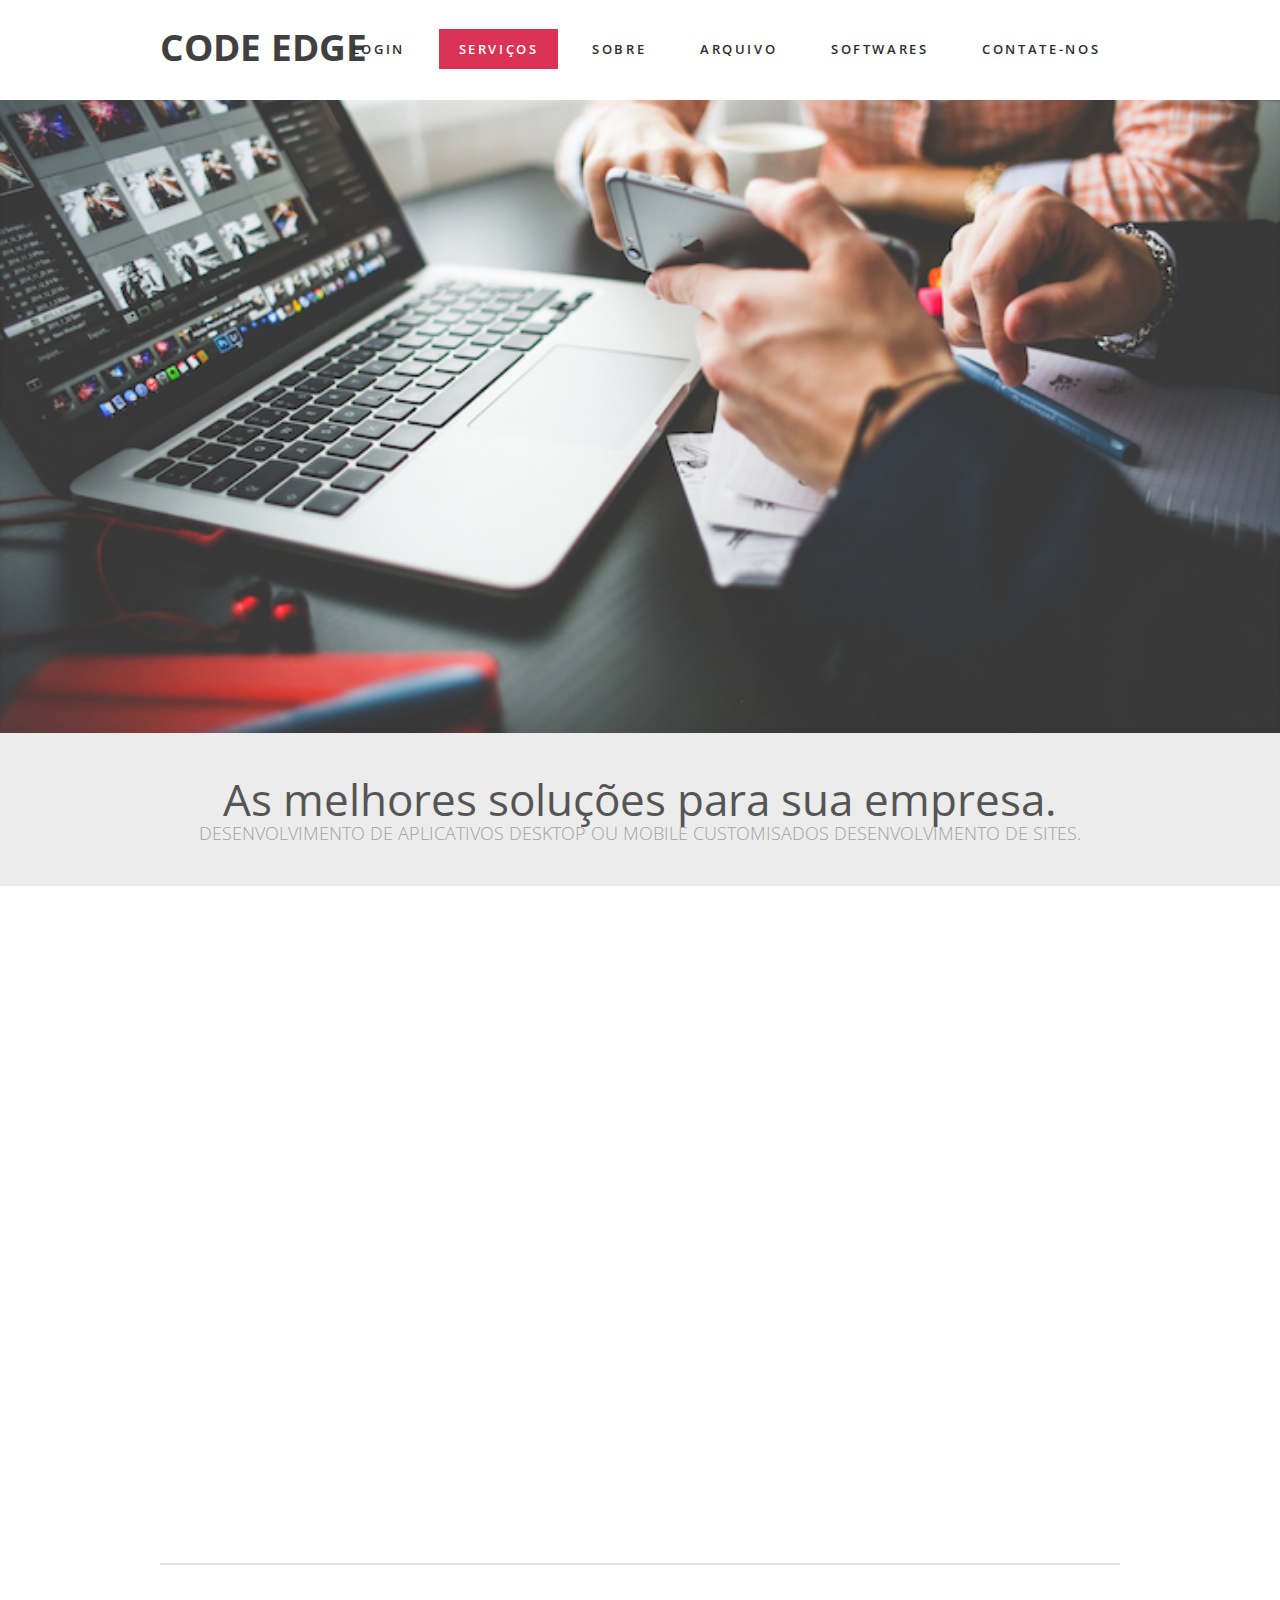
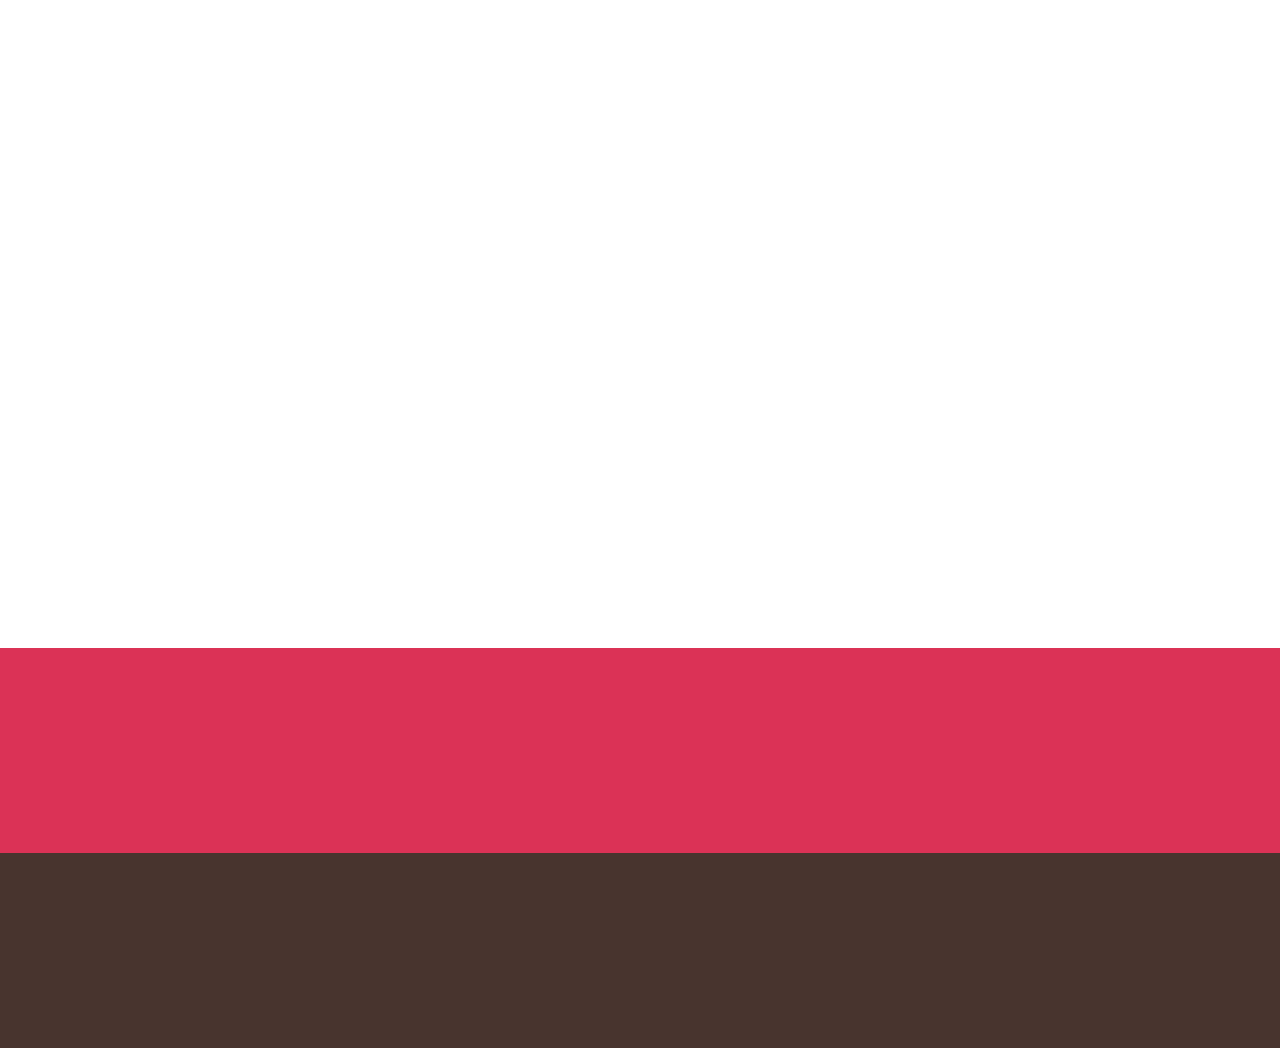
==== commit 131022ca: "Add files via upload" ====
--- a/CodeEdge/index.html
+++ b/CodeEdge/index.html
@@ -42,6 +42,7 @@
 		</div>
 		<div id="menu">
 			<ul>
+				<li><a href="Login.html#Sobre" accesskey="2" title="">Login</a></li>
 				<li class="current_page_item"><a href="Servicos.html" accesskey="1" title="">Serviços</a></li>	
 				<li><a href="index.html#Sobre" accesskey="2" title="">Sobre</a></li>
 				<li><a href="#" accesskey="3" title="">Arquivo</a></li>
